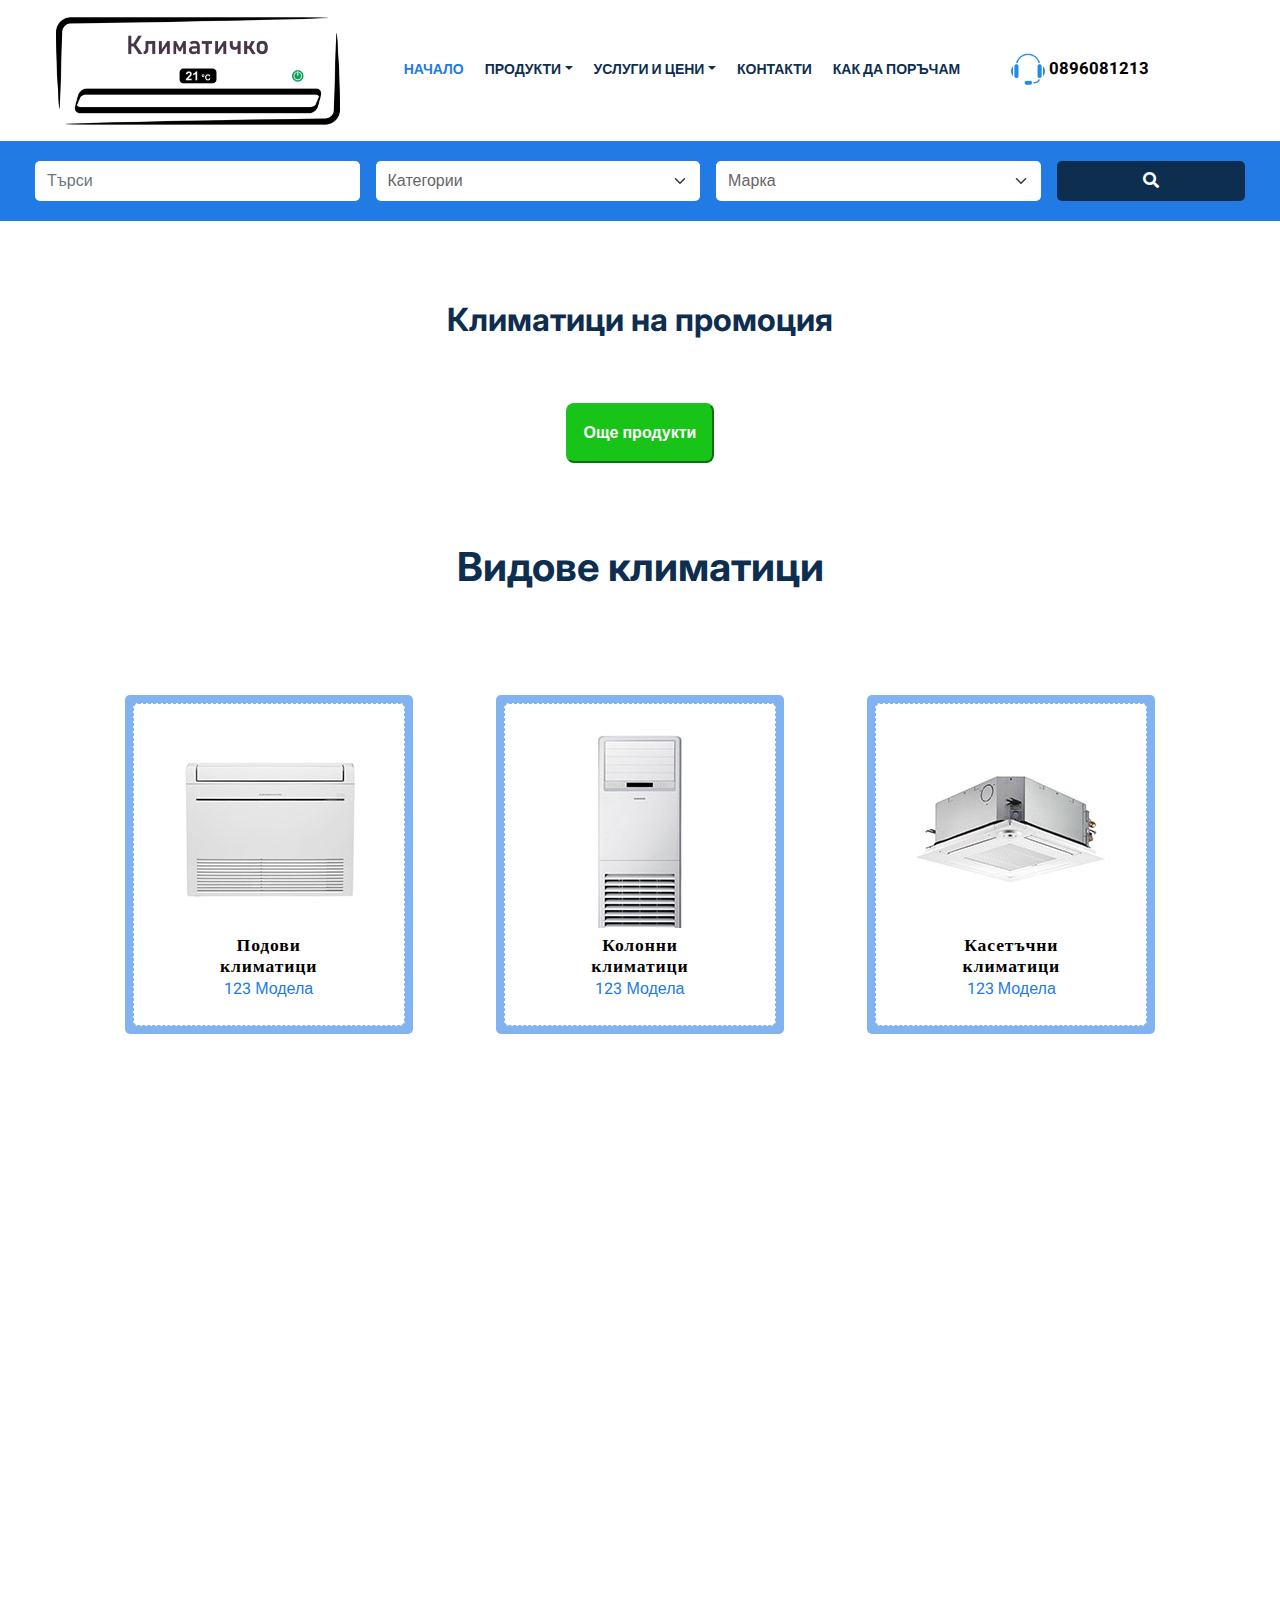
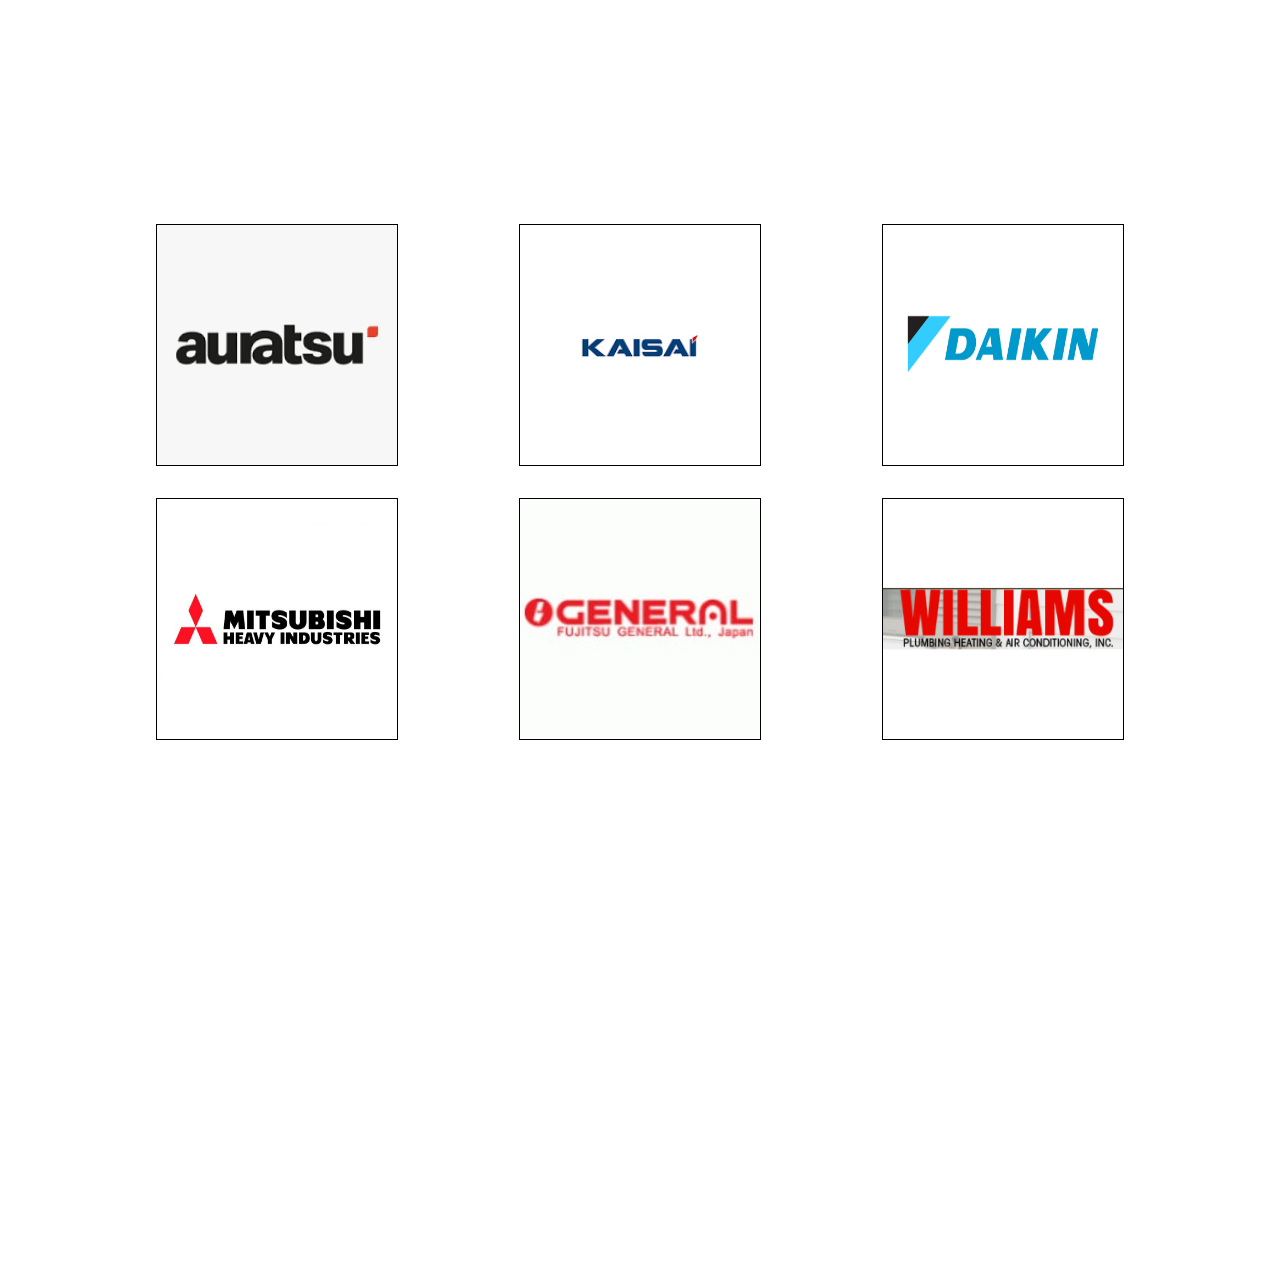
==== index.html @ 43300833 "added new footer images" ====
<!DOCTYPE html>
<html lang="en">

<head>
    <meta charset="utf-8">
    <title>Климатици Пловдив - Продажба, Монтаж, Профилактика | Klimatichko</title>
    <meta content="width=device-width, initial-scale=1" name="viewport">
    <meta name="keywords"
        content="климатици, климатици Пловдив, монтаж на климатици, почистване на климатици, ремонт на климатици, Klimatichko, air conditioners Plovdiv, AC installation, AC cleaning, AC repair, climate solutions">
    <meta name="description"
        content="Климатици Пловдив от Klimatichko - продажба, монтаж, почистване и ремонт на климатици в Пловдив и региона. Предлагаме качествени решения за климатизация.">
    <meta name="author" content="Klimatichko">
    <!-- Favicon -->
    <link href="img/favicon.ico" rel="icon">

    <!-- Google Web Fonts -->
    <link rel="preconnect" href="https://fonts.googleapis.com">
    <link rel="preconnect" href="https://fonts.gstatic.com" crossorigin>
    <link href="https://fonts.googleapis.com/css2?family=Heebo:wght@400;500;600&family=Inter:wght@700;800&display=swap"
        rel="stylesheet">

    <!-- Icon Font Stylesheet -->
    <link href="https://cdnjs.cloudflare.com/ajax/libs/font-awesome/5.10.0/css/all.min.css" rel="stylesheet">
    <link href="https://cdn.jsdelivr.net/npm/bootstrap-icons@1.4.1/font/bootstrap-icons.css" rel="stylesheet">

    <!-- Libraries Stylesheet -->
    <link href="lib/animate/animate.min.css" rel="stylesheet">
    <link href="lib/owlcarousel/assets/owl.carousel.min.css" rel="stylesheet">

    <!-- Customized Bootstrap Stylesheet -->
    <link href="css/bootstrap.min.css" rel="stylesheet">

    <!-- Template Stylesheet -->
    <link href="css/style.css" rel="stylesheet">



    <!-- my own stylesheet -->

    <link rel="stylesheet" href="index.css">
    <link rel="stylesheet" href="products/products-section.css">
</head>

<body class="w-100">
    <div class="container-xxl bg-white p-0 w-100">
        <!-- Spinner Start -->
        <div id="spinner"
            class="show bg-white position-fixed translate-middle w-100 vh-100 top-50 start-50 d-flex align-items-center justify-content-center">
            <div class="spinner-border " style="width: 3rem; height: 3rem; color: #227ae5" role="status">
                <span class="sr-only">Loading...</span>
            </div>
        </div>
        <!-- Spinner End -->


        <!-- Navbar Start -->
        <div class="container-fluid nav-bar bg-transparent w-100">
            <nav class="navbar navbar-expand-lg bg-white navbar-light py-0 px-4 w-100">
                <a href="index.html" class="navbar-brand d-flex align-items-center text-center">
                    <div class="icon  me-2">
                        <img class="img-fluid logo-icon" src="img/new/logo.png" alt="Icon">
                    </div>
                </a>
                <div class="button-container">
                    <button type="button" class="navbar-toggler " data-bs-toggle="collapse"
                        data-bs-target="#navbarCollapse">
                        <div class="menu-div">
                            <img src="img/new/more.png" class="three-dots-img" alt="" srcset="">
                            <span class="menu">Меню</span>

                        </div>
                    </button>
                    <div>
                        <a href="tel: 0896081213">
                            <p class="phone-in-menu-p">
                                <span>
                                    <img class="phone-in-menu-small" src="img/new/icons8-headset-50.png" alt=""
                                        srcset="">
                                </span>
                                0896081213
                            </p>
                        </a>
                    </div>
                </div>
                <div class="collapse navbar-collapse" id="navbarCollapse">
                    <div class="navbar-nav ">
                        <a href="index.html" class="nav-item nav-link active">Начало
                        </a>
                        <!-- <a href="products.html" class="nav-item nav-link products-nav">Продукти</a> -->

                        <div class="nav-item dropdown select-menu">
                            <a href="#" class="nav-link dropdown-toggle" data-bs-toggle="dropdown">Продукти</a>
                            <div class="dropdown-menu rounded-0 m-0">
                                <a href="#" id="Стенни климатици" class="dropdown-item category-link">Стенни
                                    климатици</a>
                                <a href="#" id="Подови климатици" class="dropdown-item category-link">Подови
                                    климатици</a>
                                <a href="#" id="Колонни климатици" class="dropdown-item category-link">Колонни
                                    климатици</a>

                                <a href="#" id="Касетъчни климатици" class="dropdown-item category-link">Касетъчни
                                    климатици</a>
                                <a href="#" id="Подово-таванни климатици"
                                    class="dropdown-item category-link">Подово-таванни
                                    климатици</a>
                                <a href="#" id="Конвектори" class="dropdown-item category-link">Конвектори</a>

                                <a href="#" id="Аксесоари за климатици" class="dropdown-item category-link">Аксесоари за
                                    климатици</a>
                            </div>
                        </div>
                        <div class="nav-item dropdown select-menu">
                            <a href="#" class="nav-link dropdown-toggle" data-bs-toggle="dropdown">Услуги и цени</a>
                            <div class="dropdown-menu rounded-0 m-0">
                                <a href="montaje.html" class="dropdown-item">Монтаж и демонтаж</a>
                                <a href="profilactika.html" class="dropdown-item">Профилактика</a>
                                <a href="uslugi.html" class="dropdown-item">Други услуги</a>



                            </div>
                        </div>
                        <a href="contacts.html" class="nav-item nav-link">Контакти</a>
                        <a href="how-to-purchase.html" class="nav-item nav-link">Как да поръчам</a>
                        <p class="menu-invisible">space</p>
                        <p class="menu-invisible1">spacing</p>
                        <p class="menu-invisible2">spacing</p>
                        <p class="menu-invisible3">spacing</p>

                        <a href="tel: 0896081213" class="phone-in-menu">

                            <p class="phone-in-menu">
                                <span>
                                    <img class="phone-in-menu" src="img/new/icons8-headset-50.png" alt="" srcset="">
                                </span>
                                0896081213
                            </p>
                        </a>

                    </div>
                </div>
            </nav>
        </div>
        <!-- Navbar End -->
        <!-- <h1 class="general-h1">Климатици в Пловдив - Продажба, Монтаж, Ремонт и Профилактика</h1>
        <p>Добре дошли в Klimatichko! Ние сме вашият надежден партньор за продажба, монтаж, почистване и ремонт на
            климатици в Пловдив и региона. Предлагаме висококачествени услуги на достъпни цени.</p> -->

        <!-- Search Start -->
        <div class="container-fluid bg-primary search-bar mb-5 wow w-100 fadeIn search-bar-1" data-wow-delay="0.1s"
            style="padding: 20px;">
            <div class="container">
                <div class="row g-2">
                    <div class="col-md-10">
                        <div class="row g-2">
                            <div class="col-md-4">
                                <input type="text" class="form-control search-field border-0 py-3" placeholder="Търси">
                            </div>
                            <div class="col-md-4">
                                <select class="form-select type-ac-options border-0 py-3">
                                    <option selected>Категории</option>
                                    <option value="Стенни климатици">Стенни климатици</option>
                                    <option value="Подови климатици">Подови климатици</option>
                                    <option value="Колонни климатици">Колонни климатици</option>
                                    <option value="Касетъчни климатици">Касетъчни климатици</option>
                                    <option value="Подово-таванни климатици">Подово-таванни климатици</option>
                                    <option value="Конвектори">Конвектори</option>
                                    <option value="Аксесоари за климатици">Аксесоари за климатици</option>
                                </select>
                            </div>
                            <div class="col-md-4">
                                <select class="form-select labels-ac-options  border-0 py-3">
                                    <option selected>Марка</option>
                                    <option value="Auratsu">Auratsu</option>
                                    <option value="Fuji Electric">Fuji Electric</option>
                                    <option value="Fujitsu General">Fujitsu General </option>
                                    <option value="Mitsubishi Electric">Mitsubishi Electric</option>
                                    <option value="Mitsubishi Heavy Industries">Mitsubishi Heavy Industries</option>
                                    <option value="Daikin">Daikin</option>
                                    <option value="Williams">Williams</option>
                                </select>
                            </div>
                        </div>
                    </div>
                    <div class="col-md-2">
                        <button class="btn btn-dark border-0 w-100 py-3 search-button">
                            <i class="fa fa-search"></i> <!-- Това е иконата на лупа от Font Awesome -->
                        </button>
                    </div>
                </div>
            </div>
        </div>
        <!-- Search End -->

        <!-- Search Start test-->
        <div class="search-bar-2" data-wow-delay="0.1s">
            <div class="test-search">
                <div class="fields keyword-div">
                    <input type="text" class="keyword2 form-control search-field border-0 py-3" placeholder="Търси">
                </div>
                <div class="col-md-4 type-field-div">
                    <select class="form-select type-field border-0 py-3">
                        <option selected>Категории</option>
                        <option value="Стенни климатици">Стенни климатици</option>
                        <option value="Подови климатици">Подови климатици</option>
                        <option value="Колонни климатици">Колонни климатици</option>
                        <option value="Касетъчни климатици">Касетъчни климатици</option>
                        <option value="Подово-таванни климатици">Подово-таванни климатици</option>
                        <option value="Конвектори">Конвектори</option>
                        <option value="Аксесоари за климатици">Аксесоари за климатици</option>
                    </select>
                </div>
                <div class="fields label-div">
                    <select class="form-select labels-ac-options label-field border-0 py-3">
                        <option selected>Марка</option>
                        <option value="Auratsu">Auratsu</option>
                        <option value="Fuji Electric">Fuji Electric</option>
                        <option value="Fujitsu General">Fujitsu General </option>
                        <option value="Mitsubishi Electric">Mitsubishi Electric</option>
                        <option value="Mitsubishi Heavy Industries">Mitsubishi Heavy Industries</option>
                        <option value="Daikin">Daikin</option>
                        <option value="Williams">Williams</option>
                    </select>
                </div>
                <div class="col-md-2">
                    <button class="btn btn-dark border-0 w-100 py-3 search-button">
                        <i class="fa fa-search"></i> <!-- Това е иконата на лупа от Font Awesome -->
                    </button>
                </div>
            </div>
        </div>
        <!-- Search End -->

        <!-- Dinamic products -->
        <section id="dynamic-section"></section>



        <!-- Category Start -->
        <div class="container-xxl py-5 category-section" id="category-section">
            <div class="container">
                <div class="text-center mx-auto mb-5 wow fadeInUp" data-wow-delay="0.1s" style="max-width: 600px;">
                    <h1 class="mb-3 h1-models">Видове климатици</h1>

                </div>
                <div class="row g-4  ac-categories-div">
                    <!-- <div class="col-sm-6 wow fadeInUp inventor-ac ac-categories " data-wow-delay="0.01s">
                        <a class="cat-item d-block bg-light text-center rounded p-3 "
                            href="inventor-ac/inventor-acs.html#products-section">
                            <div class="rounded p-4 ">
                                <div class="icon img-models">
                                    <img class="img-fluid img-models" src="img/new/models/inverter-ac-200x200.jpg"
                                        alt="Icon">
                                </div>
                                <h6 class="title-ac-models">Инверторни</h6>
                                <h6 class="title-ac-models">климатици</h6>
                                <span>123 Модела</span>
                            </div>
                        </a>
                    </div> -->

                    <div class="floorAc col-sm-6 wow fadeInUp ac-categories" id="floorAc" onclick="typeSearch()"
                        data-wow-delay="0.05s">
                        <a class="floorAc cat-item d-block bg-light text-center rounded p-3" href="#">
                            <div class="floorAc rounded p-4">
                                <div class="floorAc icon  img-models">
                                    <img class="floorAc img-fluid img-models"
                                        src="img/new/models/floor-standing-ac-200x200.jpg" alt="Icon">
                                </div>
                                <h6 class="floorAc title-ac-models"> Подови
                                </h6>
                                <h6 class="floorAc title-ac-models"> климатици
                                </h6>
                                <span class="floorAc">123 Модела</span>

                            </div>
                        </a>
                    </div>
                    <div class="columnsAc col-sm-6 wow fadeInUp ac-categories" onclick="typeSearch()"
                        data-wow-delay="0.07s">
                        <a class="columnsAc cat-item d-block bg-light text-center rounded p-3" href="#">
                            <div class="columnsAc rounded p-4">
                                <div class="columnsAc icon  img-models">
                                    <img class="columnsAc img-fluid img-models"
                                        src="img/new/models/column-ac-200x200.jpg" alt="Icon">
                                </div>
                                <h6 class="columnsAc title-ac-models"> Колонни
                                </h6>
                                <h6 class="columnsAc title-ac-models"> климатици
                                </h6>
                                <span class="columnsAc">123 Модела</span>

                            </div>
                        </a>
                    </div>
                    <div class="cassetteAc col-sm-6 wow fadeInUp ac-categories" onclick="typeSearch()"
                        data-wow-delay="0.01s">
                        <a class="cassetteAc cat-item d-block bg-light text-center rounded p-3" href="#">
                            <div class="cassetteAc rounded p-4">
                                <div class="cassetteAc icon img-models">
                                    <img class="cassetteAc img-fluid img-models"
                                        src="img/new/models/cassette-ac-200x200.jpg" alt="Icon">
                                </div>
                                <h6 class="cassetteAc title-ac-models"> Касетъчни
                                </h6>
                                <h6 class="cassetteAc title-ac-models"> климатици
                                </h6>
                                <span class="cassetteAc">123 Модела</span>

                            </div>
                        </a>
                    </div>
                    <div class="floorSealingAc col-sm-6 wow fadeInUp ac-categories" onclick="typeSearch()"
                        data-wow-delay="0.03s">
                        <a class="floorSealingAc cat-item d-block bg-light text-center rounded p-3" href="#">
                            <div class="floorSealingAc rounded p-4">
                                <div class="floorSealingAc icon  img-models">
                                    <img class="floorSealingAc img-fluid img-models"
                                        src="img/new/models/ceiling-ac-200x200.jpg" alt="Icon">
                                </div>
                                <h6 class="floorSealingAc title-ac-models"> Подово-таванни климатици
                                </h6>
                                <span class="floorSealingAc">123 Модела</span>

                            </div>
                        </a>
                    </div>
                    <div class="convectorAc col-sm-6 wow fadeInUp ac-categories convector-div" onclick="typeSearch()"
                        data-wow-delay="0.05s">
                        <a class="convectorAc cat-item d-block bg-light text-center rounded p-3" href="#">
                            <div class="convectorAc rounded convector p-4">
                                <div class="convectorAc icon img-models convector">
                                    <img class="convectorAc img-fluid img-models" src="img/new/models/convector.jfif"
                                        alt="Icon">
                                </div>
                                <h6 class="convectorAc title-ac-models "> Конвектори
                                </h6>
                                <span class="convectorAc convector-span">123 Модела</span>
                                <p class="convectorAc invisible ">none</p>
                            </div>
                        </a>
                    </div>

                </div>
            </div>
        </div>
        <!-- Category End -->


        <!-- labels Start -->
        <div class="container-xxl py-5 label-section" id="model-section">
            <div class="container">
                <div class="text-center mx-auto mb-5 wow fadeInUp" data-wow-delay="0.01s" style="max-width: 600px;">
                    <h1 class="mb-3 h1-labels">Нашите партньори:</h1>
                </div>
                <div class="row g-4 labels">
                    <!-- test  -->
                    <div class="labels-img-div">
                        <a href="">

                            <div class="  mb-3">
                                <img class="img-fluid labels-img" src="img/new/labels/auratsu.png" alt="Icon">
                            </div>
                        </a>
                        <a href="">

                            <div class="  mb-3">
                                <img class="img-fluid labels-img" src="img/new/labels/kaisai.jfif" alt="Icon">
                            </div>
                        </a>
                        <a href="">
                            <div class="  mb-3">
                                <img class="img-fluid labels-img" src="img/new/labels/daikin-d.png" alt="Icon">
                            </div>
                        </a>

                        <a href="">
                            <div class="  mb-3">
                                <img class="img-fluid labels-img" src="img/new/labels/mitsubishi.png" alt="Icon">
                            </div>
                        </a>
                        <a href="">
                            <div class="  mb-3">
                                <img class="img-fluid labels-img" src="img/new/labels/fujitsu.jfif" alt="Icon">
                            </div>
                        </a>

                        <a href="">
                            <div class="  mb-3">
                                <img class="img-fluid labels-img" src="img/new/labels/williams.png" alt="Icon">
                            </div>
                        </a>

                    </div>





                </div>
            </div>
        </div>
        <!-- labels End -->





        <!-- Footer Start -->
        <div class="container-fluid bg-dark text-white-50 footer pt-5 w-100 mt-5 wow">
            <div class="container py-5">
                <div class="row g-5">
                    <div class="col-lg-3 col-md-6">
                        <h5 class="text-white mb-4">Свържете се с нас</h5>
                        <p class="mb-2"><i class="fa fa-map-marker-alt me-3"></i>Град Пловдив и областта</p>
                        <p class="mb-2"><i class="fa fa-phone-alt me-3"></i><a href="tel: 0896081213">0896081213</a></p>
                        <p class="mb-2"><i class="fa fa-envelope me-3"></i>klimatichko@abv.bg</p>
                        <div class="d-flex pt-2">

                        </div>
                    </div>
                    <div class="col-lg-3 col-md-6">
                        <h5 class="text-white mb-4">Линкове</h5>
                        <a class="btn btn-link text-white-50" href="#">Начало</a>
                        <a class="btn btn-link text-white-50" href="products.html">Продукти</a>
                        <a class="btn btn-link text-white-50" href="contacts.html">Контакти</a>
                        <a class="btn btn-link text-white-50" href="">Правила и Условия</a>
                        <a class="btn btn-link text-white-50" href="">Защита на данните</a>
                    </div>
                    <div class="col-lg-3 col-md-6">

                        <div class="footer-menu">
                            <a href="https://www.facebook.com/klimatichko" target="_blank" class="btn-small">
                                <img src="img/new/small-black/icons8-facebook-50.png" alt="" srcset=""> Facebook
                            </a>

                            <a href="https://www.instagram.com/klimatichko/" target="_blank" class="btn-small">

                                <img src="img/new/small-black/icons8-instagram-50.png" alt="" srcset=""> Instagram
                            </a>

                            <a href="https://www.tiktok.com/@klimatichko?is_from_webapp=1&sender_device=pc"
                                target="_blank" class="btn-small">
                                <img src="img//new//small-black/icons8-tik-tok-50.png" alt="" srcset=""> Tik Tok
                            </a>

                            <a href="https://www.youtube.com/@klimatichko" target="_blank" class="btn-small"><img
                                    src="img/new/small-black/icons8-youtube-50.png" alt="" srcset=""> Youtube
                            </a>

                            <a href="viber://chat?number=+359896081213" target="_blank" class="btn-small"><img
                                    src="img/new/small-black/icons8-viber-50.png" alt="" srcset=""> Vibar
                            </a>

                        </div>
                    </div>

                    <div class="container">
                        <div class="copyright">
                            <div class="row">
                                <div class="col-md-6 text-center text-md-start mb-3 mb-md-0">
                                    &copy; <a class="border-bottom" href="#">Климатичко</a>, All Right Reserved.

                                    <!-- /*** This template is free as long as you keep the footer author’s credit link/attribution link/backlink. If you'd like to use the template without the footer author’s credit link/attribution link/backlink, you can purchase the Credit Removal License from "https://htmlcodex.com/credit-removal". Thank you for your support. ***/-->
                                    <!-- Designed By <a class="border-bottom" href="https://htmlcodex.com">HTML Codex</a> -->
                                </div>
                                <div class="col-md-6 text-center text-md-end">

                                </div>
                            </div>
                        </div>
                    </div>
                </div>
                <!-- Footer End -->





                <!-- Back to Top -->
                <a href="#" class="btn btn-lg btn-primary btn-lg-square back-to-top"><i class="bi bi-arrow-up"></i></a>
            </div>

            <!-- JavaScript Libraries -->
            <script src="https://code.jquery.com/jquery-3.4.1.min.js"></script>
            <script src="https://cdn.jsdelivr.net/npm/bootstrap@5.0.0/dist/js/bootstrap.bundle.min.js"></script>
            <script src="lib/wow/wow.min.js"></script>
            <script src="lib/easing/easing.min.js"></script>
            <script src="lib/waypoints/waypoints.min.js"></script>
            <script src="lib/owlcarousel/owl.carousel.min.js"></script>
            <script src="my-js/utils/openCategory.js"></script>
            <script async defer crossorigin="anonymous"
                src="https://connect.facebook.net/bg_BG/sdk.js#xfbml=1&version=v22.0"></script>
            <!-- Template Javascript -->
            <script src="js/main.js"></script>
            <script type="module" src="./my-js/dynamic-products.js"></script>
            <script type="module" src="./my-js/pullling-html.js"></script>

</body>

</html>
---- css/style.css ----
/********** Template CSS **********/
:root {
    --blue: #227ae591;
    --primary: #00B98E;
    --secondary: #FF6922;
    --light: #EFFDF5;
    --dark: #0E2E50;
    --blue-new: #227ae5;
}

.back-to-top {
    position: fixed;
    display: none;
    right: 45px;
    bottom: 45px;
    z-index: 99;
}


/*** Spinner ***/
#spinner {
    opacity: 0;
    visibility: hidden;
    transition: opacity .5s ease-out, visibility 0s linear .5s;
    z-index: 99999;
}

#spinner.show {
    transition: opacity .5s ease-out, visibility 0s linear 0s;
    visibility: visible;
    opacity: 1;
}


/*** Button ***/
.btn {
    transition: .5s;
}

.btn.btn-primary,
.btn.btn-secondary {
    color: #FFFFFF;
}

.btn-square {
    width: 38px;
    height: 38px;
}

.btn-sm-square {
    width: 32px;
    height: 32px;
}

.btn-lg-square {
    width: 48px;
    height: 48px;
}

.btn-square,
.btn-sm-square,
.btn-lg-square {
    padding: 0;
    display: flex;
    align-items: center;
    justify-content: center;
    font-weight: normal;
    border-radius: 50px;
}


/*** Navbar ***/
.nav-bar {
    position: relative;
    /* margin-top: 45px; */
    padding: 0 3rem;
    /* transition: .5s; */
    z-index: 9999;
}

/* .nav-bar.sticky-top {
    position: sticky;
    padding: 0;
    z-index: 9999;
} */

.navbar {
    font-size: 3em;
}

/* .navbar .dropdown-toggle::after {
    border: none;
    content: "\f107";
    font-family: "Font Awesome 5 Free";
    font-weight: 900;
    vertical-align: middle;
    margin-left: 5px;
    transition: .5s;
} */

/* .navbar .dropdown-toggle[aria-expanded=true]::after {
    transform: rotate(-180deg);
} */

.navbar-light .navbar-nav .nav-link {
    margin-right: 1.5em;
    padding: 25px 0;
    color: #FFFFFF;
    font-size: 14px;
    text-transform: uppercase;
    outline: none;
}

.navbar-light .navbar-nav .nav-link:hover,
.navbar-light .navbar-nav .nav-link.active {
    color: #227ae5;
}

@media (max-width: 991.98px) {

    .nav-bar {
        margin: 0;
        padding: 0;
    }

    .navbar-light .navbar-nav .nav-link {
        margin-right: 0;
        padding: 10px 0;
    }

    .navbar-light .navbar-nav {
        border-top: 1px solid #EEEEEE;
    }
}

.navbar-light .navbar-brand {
    height: 75px;
}

.navbar-light .navbar-nav .nav-link {
    color: var(--dark);
    font-weight: 600;
}

@media (min-width: 992px) {
    .navbar .nav-item .dropdown-menu {
        display: block;
        top: 100%;
        margin-top: 0;
        transform: rotateX(-75deg);
        transform-origin: 0% 0%;
        opacity: 0;
        visibility: hidden;
        transition: .5s;

    }

    .navbar .nav-item:hover .dropdown-menu {
        transform: rotateX(0deg);
        visibility: visible;
        transition: .5s;
        opacity: 1;
    }
}


/*** Header ***/
@media (min-width: 992px) {
    .header {
        margin-top: -120px;
    }


}

@media (min-width: 1350px) {

    .container,
    .header,
    .footer {
        width: 100%;
        /* max-width: 2100px; */
        /* Or adjust as per your design */
        margin: 0 auto;
        /* Center content */
        padding: 0 15px;
        /* Add some spacing */
    }

}

.header-carousel .owl-nav {
    position: absolute;
    top: 50%;
    left: -25px;
    transform: translateY(-50%);
    display: flex;
    flex-direction: column;
}

.header-carousel .owl-nav .owl-prev,
.header-carousel .owl-nav .owl-next {
    margin: 7px 0;
    width: 50px;
    height: 50px;
    display: flex;
    align-items: center;
    justify-content: center;
    color: #FFFFFF;
    background: var(--primary);
    border-radius: 40px;
    font-size: 20px;
    transition: .5s;
}

.header-carousel .owl-nav .owl-prev:hover,
.header-carousel .owl-nav .owl-next:hover {
    /* background: var(--dark); */
}

@media (max-width: 768px) {
    .header-carousel .owl-nav {
        left: 25px;
    }
}

.breadcrumb-item+.breadcrumb-item::before {
    color: #DDDDDD;
}


/*** Icon ***/
.icon {
    padding: 15px;
    display: inline-flex;
    align-items: center;
    justify-content: center;
    background: #FFFFFF;
    border-radius: 50px;
    border: 1px dashed var(--primary);
}


/*** About ***/

.about-img img {
    position: relative;
    z-index: 2;
}

.about-img::before {
    position: absolute;
    content: "";
    top: 0;
    left: -50%;
    width: 100%;
    height: 100%;
    background: var(--primary);
    transform: skew(20deg);
    z-index: 1;
}



/*** Category ***/
.cat-item div {
    background: #FFFFFF;
    border: 1px dashed var(--blue);
    transition: .5s;
}

.cat-item:hover div {
    background: var(--primary);
    border-color: transparent;
}

.cat-item div * {
    transition: .5s;
}

.cat-item:hover div * {
    color: #FFFFFF !important;
}


/*** Property List ***/
.nav-pills .nav-item .btn {
    color: var(--dark);
}

.nav-pills .nav-item .btn:hover,
.nav-pills .nav-item .btn.active {
    color: #FFFFFF;
}

.property-item {
    box-shadow: 0 0 30px rgba(0, 0, 0, .08);
}

.property-item img {
    transition: .5s;
}

.property-item:hover img {
    transform: scale(1.1);
}

.property-item .border-top {
    border-top: 1px dashed rgba(0, 185, 142, .3) !important;
}

.property-item .border-end {
    border-right: 1px dashed rgba(0, 185, 142, .3) !important;
}


/*** Team ***/
.team-item {
    box-shadow: 0 0 30px rgba(0, 0, 0, .08);
    transition: .5s;
}

.team-item .btn {
    color: var(--primary);
    background: #FFFFFF;
    box-shadow: 0 0 30px rgba(0, 0, 0, .15);
}

.team-item .btn:hover {
    color: #FFFFFF;
    background: var(--primary);
}

.team-item:hover {
    border-color: var(--secondary) !important;
}

.team-item:hover .bg-primary {
    background: var(--secondary) !important;
}

.team-item:hover .bg-primary i {
    color: var(--secondary) !important;
}


/*** Testimonial ***/
.testimonial-carousel {
    padding-left: 1.5rem;
    padding-right: 1.5rem;
}

@media (min-width: 576px) {
    .testimonial-carousel {
        padding-left: 4rem;
        padding-right: 4rem;
    }
}

.testimonial-carousel .testimonial-item .border {
    border: 1px dashed rgba(0, 185, 142, .3) !important;
}

.testimonial-carousel .owl-nav {
    position: absolute;
    width: 100%;
    height: 40px;
    top: calc(50% - 20px);
    left: 0;
    display: flex;
    justify-content: space-between;
    z-index: 1;
}

.testimonial-carousel .owl-nav .owl-prev,
.testimonial-carousel .owl-nav .owl-next {
    position: relative;
    width: 40px;
    height: 40px;
    display: flex;
    align-items: center;
    justify-content: center;
    color: #FFFFFF;
    background: var(--primary);
    border-radius: 40px;
    font-size: 20px;
    transition: .5s;
}

.testimonial-carousel .owl-nav .owl-prev:hover,
.testimonial-carousel .owl-nav .owl-next:hover {
    background: var(--dark);
}


/*** Footer ***/
.footer {
    width: 100%;
}

.footer .btn.btn-social {
    margin-right: 5px;
    width: 35px;
    height: 35px;
    display: flex;
    align-items: center;
    justify-content: center;
    color: var(--light);
    border: 1px solid rgba(255, 255, 255, 0.5);
    border-radius: 35px;
    transition: .3s;
}

.footer .btn.btn-social:hover {
    color: var(--primary);
    border-color: var(--blue);
}

.footer .btn.btn-link {
    display: block;
    margin-bottom: 5px;
    padding: 0;
    text-align: left;
    font-size: 15px;
    font-weight: normal;
    text-transform: capitalize;
    transition: .3s;
}

.footer .btn.btn-link::before {
    position: relative;
    content: "\f105";
    font-family: "Font Awesome 5 Free";
    font-weight: 900;
    margin-right: 10px;
}

.footer .btn.btn-link:hover {
    letter-spacing: 1px;
    box-shadow: none;
}

.footer .form-control {
    border-color: rgba(255, 255, 255, 0.5);
}

.footer .copyright {
    padding: 25px 0;
    font-size: 15px;
    border-top: 1px solid rgba(256, 256, 256, .1);
}

.footer .copyright a {
    color: var(--light);
}

.footer .footer-menu a {
    margin-right: 15px;
    padding-right: 15px;
    border-right: 1px solid rgba(255, 255, 255, .1);
}

.footer .footer-menu a:last-child {
    margin-right: 0;
    padding-right: 0;
    border-right: none;
}

/* my code only */


.container,
.header,
.footer {
    width: 100%;
    max-width: 2200px;
    /* Or adjust as per your design */
    margin: 0 auto;
    /* Center content */
    padding: 0 15px;
    /* Add some spacing */
}
---- index.css ----
@import url("index-media.css");
@import url("products/products-section.css");

* {
    margin: 0;
    padding: 0;
    box-sizing: border-box;
}

html,
body {
    width: 100%;
    height: 100%;
    margin: 0;
    padding: 0;
}

.container {
    max-width: 100%;
    margin: 0 auto;
}



.container-xxl {
    overflow: hidden;
    padding: 0;
}


/* navbar starts here  */
.navbar-nav div.select-menu {
    display: block;
    border: none;
}

.navbar-nav div.select-menu select {
    color: black;
    font-weight: 600;
    display: block;
}

.navbar-nav div.select-menu select option:active {
    color: black;
    border: none;
}

.navbar-nav div.select-menu select.form-select option {
    color: black;
    font-weight: 600;
    display: block;
    font-size: 0.8em;
}

.navbar-toggler {
    display: block;
    margin-top: 2em;
}

.menu-div {
    display: flex;
}

.three-dots-img {
    display: block;
    height: 1.5em;
}

.button-container {
    width: 100%;
    display: flex;
}

.button-container div {
    width: 100%;
    display: flex;
    justify-content: end;
}


.menu {
    display: block;
    width: 3em;
    color: black;
    margin: auto;
}

.phone-in-menu-small {
    height: 1.5em;
}

.phone-in-menu-p {
    text-align: end;
    font-size: 0.35em;
    color: black;
    font-weight: 600;
    display: block;
    margin: 3em 0 0 3em;
    padding-top: 0.3em;
    border-radius: 0.3em;
}

nav.navbar {
    padding-left: 1.5em;
    padding-right: 1.5em;
    margin: auto;
}

.nav-bar {
    margin: 2 0;
    padding: 4em;
}

.logo-icon {
    height: 9em;
    border: none;
    border-radius: none;
}

div.icon {
    border: none;
    border-radius: none;
}

.logo-text {
    font-size: 3em;
}


#navbarCollapse div a {
    padding: auto;
    font-weight: 700;
    display: block;

}

.search-bar-2 {
    display: none;
}

div.test-search {
    padding-top: 20px;
    padding-bottom: 20px;

}

p.phone-in-menu {
    display: block;
    margin: auto;
    font-size: 0.35em;
    padding: 0.3em;
    background-color: white;
    border-radius: 0.2em;
    color: black;


}


.menu-invisible,
.menu-invisible1,
.menu-invisible2,
.menu-invisible3 {
    font-size: 1em;
    display: none;
}


a.phone-in-menu {
    margin: auto 0;
    max-width: 3.5em;
    padding-left: 0;
}



#navbarCollapse div a.phone-in-menu:hover p,
.phone-in-menu-p:hover {
    background-color: #042143;
    color: white;
}


img.phone-in-menu {
    height: 2em;
}


.general-h1 {
    text-align: center;
    border: 2px solid #0E2E50;
    padding: 1em;
}

/* search bar starts here */
.expanded {
    width: 100%;
    /* Makes the input field expand */
    transition: width 0.3s ease;
    /* Smooth animation */
}

.expanded2 {
    width: 30em;
    /* Makes the input field expand */
    transition: width 0.3s ease;
    /* Smooth animation */
}

.contract {
    width: 50%;
}

.search-bar {
    margin-top: 0.1em;
}

/* category section */

.rounded span {
    color: #227ae5;
}

.convector-span {
    display: block;

}

.ac-categories:hover div {
    background-color: #227ae5;

}



.labels div:hover .rounded,
.labels div:hover div.img-models {
    background-color: #227ae5;

}

.convector-div a div {}

.convector p {
    /* padding-bottom: 4.5em; */
    margin-bottom: 0;
}

.title-ac-models {
    display: block;
    margin: auto;
    color: black;
    font-size: 1.2em;
    padding: 0.5em;
    padding-top: 0;
    padding-bottom: 0;

    letter-spacing: 0.05em;
    font-family: 'Times New Roman', Times, serif;
}

div.img-models,
.img-labels {
    border-radius: 0;
    padding-bottom: 0;
}

.label-div {
    padding: 0;
}

.img-labels {
    height: 200px;
}

.icon {
    padding: 0;
    border-radius: 0;
}

.div-ac-models {
    /* background-color: #00b771; */
}

/* classes for JS manipulations  */


.invisible {
    visibility: hidden;
}


/* call section */

.call-section {
    display: block;
    margin: 5em 8em;



}

.call-section-img {
    position: relative;
    height: 25em;
    box-sizing: border-box;

}

.call-section-div {
    font-size: 1em;
    position: relative;
    word-spacing: 0.1em;
    /* Adjust font size as needed */
    color: black;
    background: rgba(255, 255, 255, 0.8);
    /* Optional: Background for better visibility */
    padding: 2px 5px;
    /* Optional: Padding around the text */
    border-radius: 5px;
    /* Optional: Rounded corners */
}

div.call-us-section-right-div {
    display: flex;
}

.call-us-section-right {
    margin-top: 0;
}

.call-buttons-tiktok,
.call-buttons-facebook,
.call-buttons-instagram,
.call-buttons-viber,
.call-buttons-youtube {
    padding: 0.1em;

    display: inline-block;
    margin-right: 0.1em;
    margin-bottom: 0.3em;
    color: white;
}



.call-buttons-tiktok:hover,
.call-buttons-facebook:hover,
.call-buttons-instagram:hover,
.call-buttons-viber:hover,
.call-buttons-youtube:hover {
    background-color: rgba(81, 70, 240, 0.826);
    color: white;


}

.call-buttons-tiktok img,
.call-buttons-facebook img,
.call-buttons-instagram img,
.call-buttons-viber img,
.call-buttons-youtube img {
    height: 4em;
}







.call-section-img {
    padding-bottom: 1em;
}




.call-section-div {
    display: flex;
    margin: 0;
    font-size: 1em;
    font-weight: 700;
    word-spacing: 0.1em;
    color: black;

}



.call-section-div p {
    display: block;
    margin: auto;
}


/* labels section  */

.label-div p {
    margin-bottom: 11px;
}

.label-section {
    display: block;
    margin: 0;
    padding: 5em;
}

div.labels-img-div {
    display: flex;
    flex-wrap: wrap;
}

.labels-img-div a {
    display: block;
    margin: auto;
}

.labels-img-div a div {
    display: block;
    border: solid 1px black;
    margin: 1em;
    padding: 0;
    margin-bottom: 2em;

}


.labels-img {
    height: 15em;
    width: 15em;
    padding: 0;
}

/* .ac-labels {
    margin: 2em;
} */




.category-section {
    width: 100%;
}





/* combine */

.ac-categories-div,
.labels {
    display: flex;
    flex-wrap: wrap;

}

.call-section {
    display: block;
    margin: 5em auto;
    max-width: 1258px;


}


.ac-categories,
.ac-labels {
    display: block;
    margin: auto;
    margin-bottom: 5em;

}

.h1-models,
.h1-labels {
    padding-bottom: 2em;

}


html,
body {
    margin: 0;
    width: 100%;
}






.img-labels {
    border: solid 1px black;
}

.test-search {
    width: 100%;
    display: flex;
    background-color: #227ae5;
    padding: 0.5em;
}

.test-search .fields {
    padding-right: 0.4em;
}


.display-none {
    display: none;
}


.type-field-div {
    margin-right: 0.4em;
}

.btn-small {
    display: block;
    margin: auto;
}

.btn-small img {

    border-radius: 0.4em;
    height: 2em;
    margin: 0.15em auto;
    background-color: #0e2e50;
}

.btn-small img:hover {
    background-color: black;
}
---- products/products-section.css ----
.display-none {
    display: none;
}

.more-products {
    border-radius: 0.5em;
    display: block;
    text-align: center;
    padding: 1em;
    background-color: #17c417;
    border-color: #17c417;
    color: white;
    margin: auto;
    font-weight: 600;
}

.more-products:hover {
    color: white;
    border: 2px, solid #044a0c;
    background-color: #044a0c;
}

.pagination-container button {
    margin: 3px;
    padding: 5px 10px;
    cursor: pointer;
    border-radius: 0.5em;
}

.pagination-container button.active {
    background-color: #007bff;
    color: white;
    font-weight: bold;
}

.pagination-container button:disabled {
    cursor: not-allowed;
    opacity: 0.5;
}

#pagination-controls {
    text-align: center;
}


.normal-price {
    text-align: center;
    color: #227ae5;
}

.discount {
    background-color: rgba(255, 27, 27, 0.906);
}

.call-us-icon {
    height: 1em;
}

.call-us {
    max-width: 30%;
    display: block;
    margin: 0.5em auto;
    text-align: center;
    font-size: 0.8em;
    font-weight: 700;
    color: white;
    background-color: #17c417;
    border: 2px, solid #17c417;

    border-radius: 0.5em;

    padding: 0.2em;
}

.call-us:hover {
    color: white;
    /* border: 2px, solid #227ae5;
    background-color: #227ae5; */
    border: 2px, solid #044a0c;
    background-color: #044a0c;


}

.border-top small {
    color: black;
}

.label-link {
    color: black;
}

.label-link:hover {
    color: #227ae5;
}

.product-list .container-xxl {
    padding: 0;
}

.container-xxl .container-products {
    padding: 1.1em;
}

.div-price {
    padding: 1em;
}

.header-text {
    display: block;
    margin: auto;
    color: #227ae5;
    text-align: center;
    margin-bottom: 2em;
}

.div-price h5.first-price {
    position: relative;
    display: inline-block;
    color: black;
}

.div-price h5.second-price {
    display: inline-block;
    color: red;
    margin-left: 1em;
}

.div-price h5.first-price::after {

    content: "";
    position: absolute;
    left: 0;
    right: 0;
    top: 50%;
    /* Adjust for exact positioning */
    height: 1.5px;
    /* Thickness of the line */
    background: red;
    /* Color of the line */
    transform: translateY(-50%);
    /* Center the line vertically */

}

.div-price a {
    color: black;
    font-weight: 600;
}

.div-price p {
    margin-bottom: 0;
    margin-top: 0.5em;
    font-size: 0.8em;
    color: black;
}

.ac-products {
    margin-bottom: 2em;
    padding: 1em;
}

.h1-promo {
    margin-bottom: 2em;
    display: block;
    text-align: center;

}

.char-h4 {
    text-align: center;
}

.img-ac-products {
    background-color: white;

}

.img-icon {
    height: 2em;
    padding-right: 1em;
}


@media (min-width: 1841px) {
    .container-xxl .container-products {
        padding: 7em;
    }

    .div-price h5.first-price {
        font-size: 1.2em;
        margin-bottom: 0.15em;
    }

    .div-price h5.second-price {
        font-size: 1.3em;
        margin-bottom: 0.15em;
    }

    .normal-price {
        font-size: 1.4em;
    }

    .ac-products {
        display: block;
        max-width: 375px;
        margin: auto;
        margin-bottom: 2em;

    }
}

@media (min-width: 1640px) and (max-width: 1840px) {
    .container-xxl .container-products {
        padding: 5em;
    }

    .div-price h5.first-price {
        font-size: 1em;
        margin-bottom: 0.15em;
    }

    .div-price h5.second-price {
        font-size: 1.1em;
        margin-bottom: 0.15em;
    }

    .normal-price {
        font-size: 1.2em;
    }

    .ac-products {
        display: block;
        max-width: 375px;
        margin: auto;
        margin-bottom: 2em;

    }
}




@media (min-width: 1400px) and (max-width: 1639px) {
    .container-xxl .container-products {
        padding: 4em;
    }

    .div-price h5.first-price {
        font-size: 0.9em;
        margin-bottom: 0.15em;
    }

    .div-price h5.second-price {
        font-size: 1em;
        margin-bottom: 0.15em;
    }

    .normal-price {
        font-size: 1.1em;
    }

    .ac-products {
        display: block;
        max-width: 360px;
        margin: auto;
        margin-bottom: 2em;

    }
}


@media (min-width: 1201px) and (max-width: 1400px) {
    .container-xxl .container-products {
        padding: 2em;
    }

    .div-price h6 {
        font-size: 1em;
    }

    .div-price h5.first-price {
        font-size: 0.9em;
        margin-bottom: 0.15em;
    }

    .div-price h5.second-price {
        font-size: 1em;
        margin-bottom: 0.15em;
    }

    .normal-price {
        font-size: 1.1em;
    }

    .ac-products {
        display: block;
        max-width: 350px;
        margin: auto;
        margin-bottom: 2em;

    }
}

@media (min-width: 999px) and (max-width: 1200px) {
    .container-xxl .container-products {
        padding: 2em;
    }

    .discount {
        font-size: 0.9em;
    }

    .div-price h6 {
        font-size: 0.8em;
    }

    .div-price h5.first-price {
        font-size: 0.8em;
        margin-bottom: 0.15em;
    }

    .div-price h5.second-price {
        font-size: 0.9em;
        margin-bottom: 0.15em;
    }

    .normal-price {
        font-size: 1em;
    }

    .ac-products {
        display: block;
        max-width: 320px;
        margin: auto;
        margin-bottom: 2em;

    }

    .call-us {
        max-width: 40%;
    }
}


@media (min-width:801px) and (max-width: 998px) {
    .call-us {
        max-width: 40%;
    }

    .discount {
        font-size: 0.8em;
    }

    .div-price h5.first-price {
        font-size: 0.8em;
        margin-bottom: 0.15em;
    }

    .div-price h5.second-price {
        font-size: 0.9em;
        margin-bottom: 0.15em;
    }

    .normal-price {
        font-size: 1em;
    }

    .ac-products {
        display: block;
        max-width: 280px;
        margin: auto;
        margin-bottom: 2em;

    }
}

@media (min-width: 631px) and (max-width: 800px) {
    .call-us {
        max-width: 40%;
    }

    .discount {
        font-size: 0.75em;
    }

    .div-price h5.first-price {
        font-size: 0.8em;
        margin-bottom: 0.15em;
    }

    .div-price h5.second-price {
        font-size: 0.9em;
        margin-bottom: 0.15em;
    }

    .normal-price {
        font-size: 1em;
    }

    .ac-products {
        display: block;
        max-width: 300px;
        margin: auto;
        margin-bottom: 2em;

    }
}

@media (min-width: 518px) and (max-width: 630px) {
    .call-us {
        max-width: 45%;
    }

    .discount {
        font-size: 0.7em;
    }

    .div-price h5.first-price {
        font-size: 0.7em;
        margin-bottom: 0.15em;
    }

    .div-price h5.second-price {
        font-size: 0.8em;
        margin-bottom: 0.15em;
    }

    .normal-price {
        font-size: 0.9em;
    }

    .container-xxl .container-products {
        padding: 1.3em;
    }

    .border-top small {
        font-size: 0.8em;
    }

    .div-price {
        padding-top: 0.5em;
        padding-left: 1em;
        padding-right: 1em;
    }

    .div-price h5 {
        font-size: 1em;
        margin-bottom: 0.2em;
    }

    .div-price a {
        font-size: 0.9em;
    }

    .ac-products {
        max-width: 220px;
        margin: auto;
        margin-bottom: 2em;

    }


}

@media (min-width: 453px) and (max-width: 518px) {
    .container-xxl .container-products {
        padding: 1.2em;
    }

    .discount {
        font-size: 0.65em;
    }

    .call-us {
        max-width: 45%;
    }

    .call-us-icon {
        height: 1em;
    }

    .div-price {
        padding-top: 0.3em;
        padding-left: 0.5em;
        padding-right: 0.5em;
    }

    .div-price h5.first-price {
        font-size: 0.7em;
        margin-bottom: 0.15em;
    }

    .div-price h5.second-price {
        font-size: 0.8em;
        margin-bottom: 0.15em;
    }

    .normal-price {
        font-size: 0.9em;
    }

    .div-price a {
        font-size: 0.8em;
    }

    .ac-products {
        max-width: 220px;
        margin: auto;
        margin-bottom: 2em;

    }


}

@media (min-width: 361px) and (max-width: 452px) {
    .product-list .container-xxl {
        padding: 0.5em;
    }

    .pagination-container button {
        margin: 2px;
        padding: 2px 4px;
        cursor: pointer;
        border-radius: 0.5em;
    }

    #pagination-controls {
        text-align: center;
        font-size: 0.7em;
    }

    .discount {
        font-size: 0.6em;
    }

    .call-us-icon {
        height: 1.7em;
    }

    .div-price h5.first-price {
        font-size: 0.6em;
        margin-bottom: 0.15em;
    }

    .div-price h5.second-price {
        font-size: 0.7em;
        margin-bottom: 0.15em;
    }

    .normal-price {
        font-size: 0.8em;
    }

    .call-us {
        max-width: 50%;
    }

    .border-top small {
        font-size: 0.6em;
        font-weight: 500;
    }

    .div-price {
        padding-top: 0.3em;
        padding-left: 0.5em;
        padding-right: 0.5em;
    }

    .div-price h5 {
        font-size: 0.8em;
        margin-bottom: 0.15em;
    }

    .div-price a {
        font-size: 0.7em;
    }

    .ac-products {
        max-width: 170px;
        margin: auto;
        padding: 0;
        margin-bottom: 2em;

    }


}

@media (max-width: 360px) {
    #pagination-controls {
        text-align: center;
        font-size: 0.7em;
    }

    .pagination-container button {
        margin: 2px;
        padding: 2px 4px;
        cursor: pointer;
        border-radius: 0.5em;
    }

    .div-price p {
        margin-bottom: 0;
        margin-top: 0.5em;
        font-size: 0.7em;
        color: black;
    }

    .discount {
        font-size: 0.7em;
    }

    .call-us {
        max-width: 40%;
    }

    .call-us-icon {
        height: 1.6em;
    }

    .div-price {
        padding-top: 0.3em;
        padding-left: 0.5em;
        padding-right: 0.5em;
    }

    .div-price h5 {
        font-size: 0.8em;
        margin-bottom: 0.15em;
    }

    .div-price a {
        font-size: 0.7em;
    }

    .ac-products {
        max-width: 250px;
        margin: auto;
        margin-bottom: 2em;

    }


}
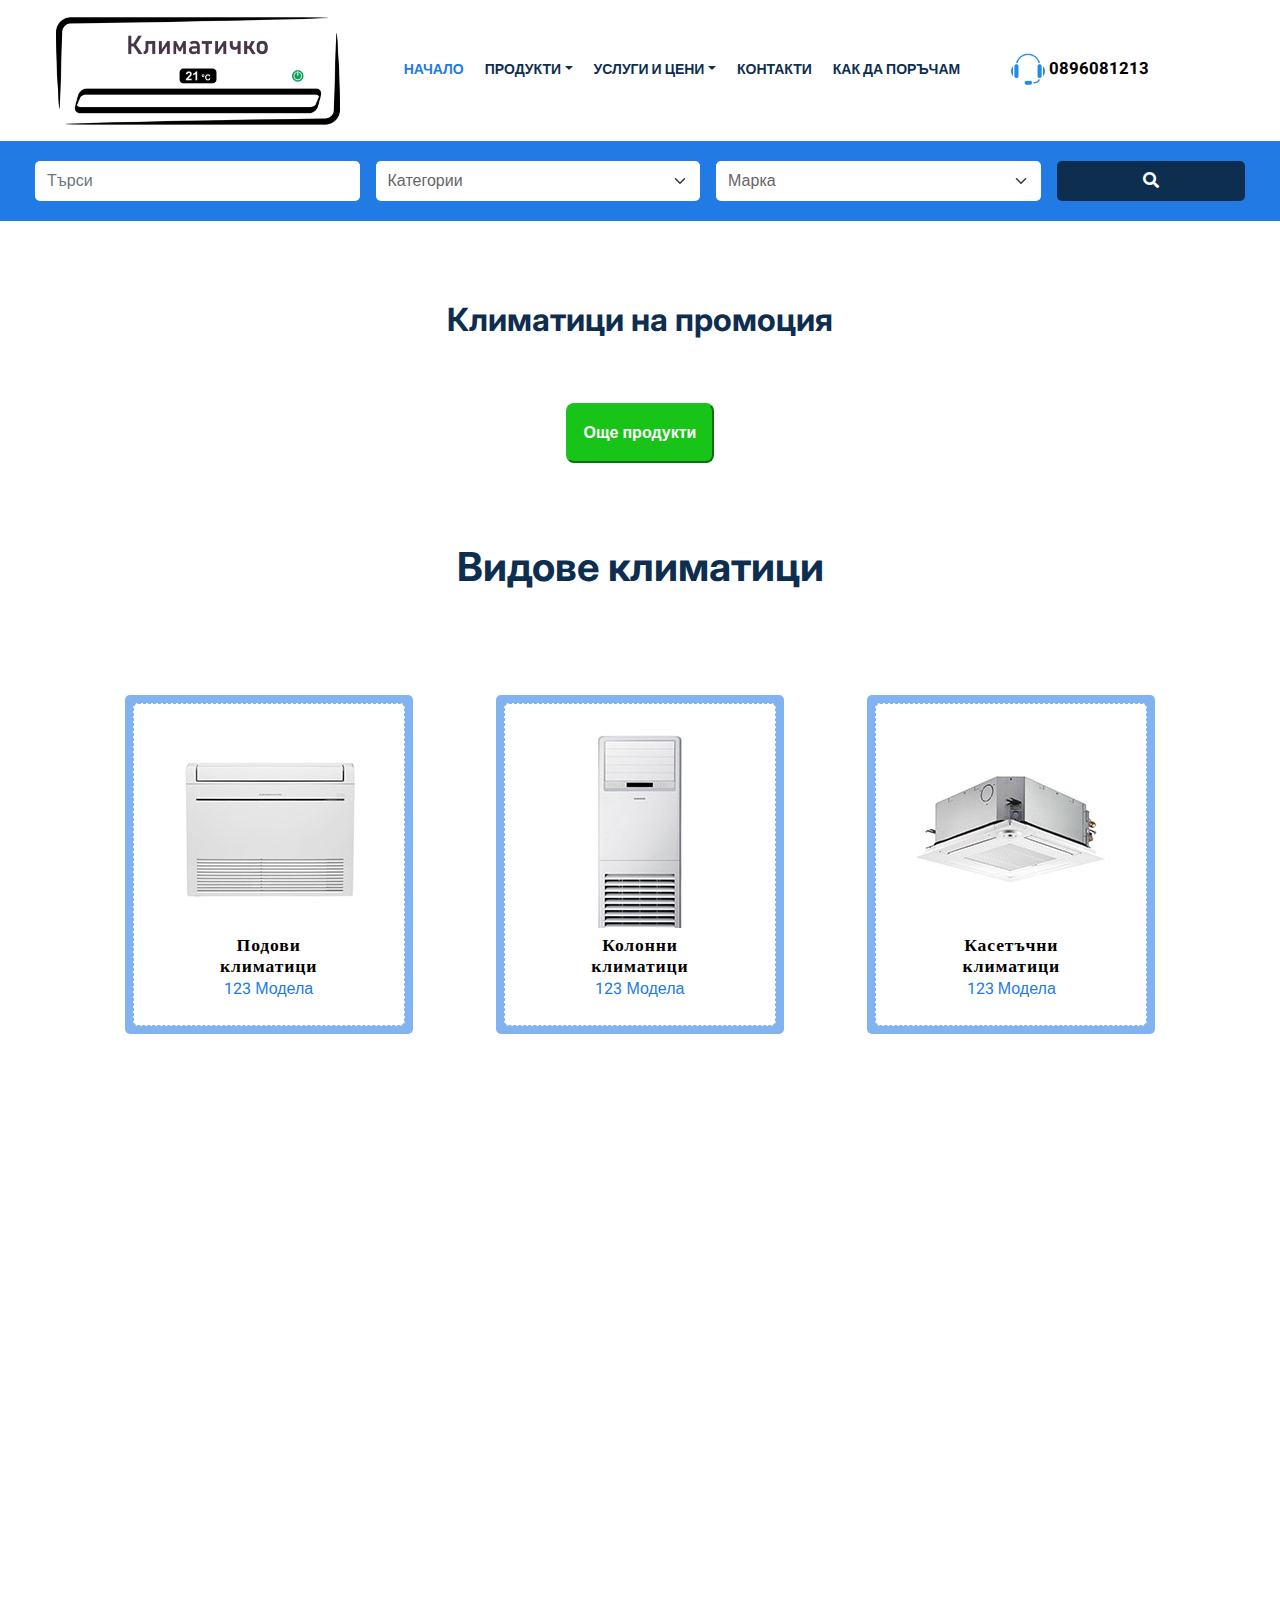
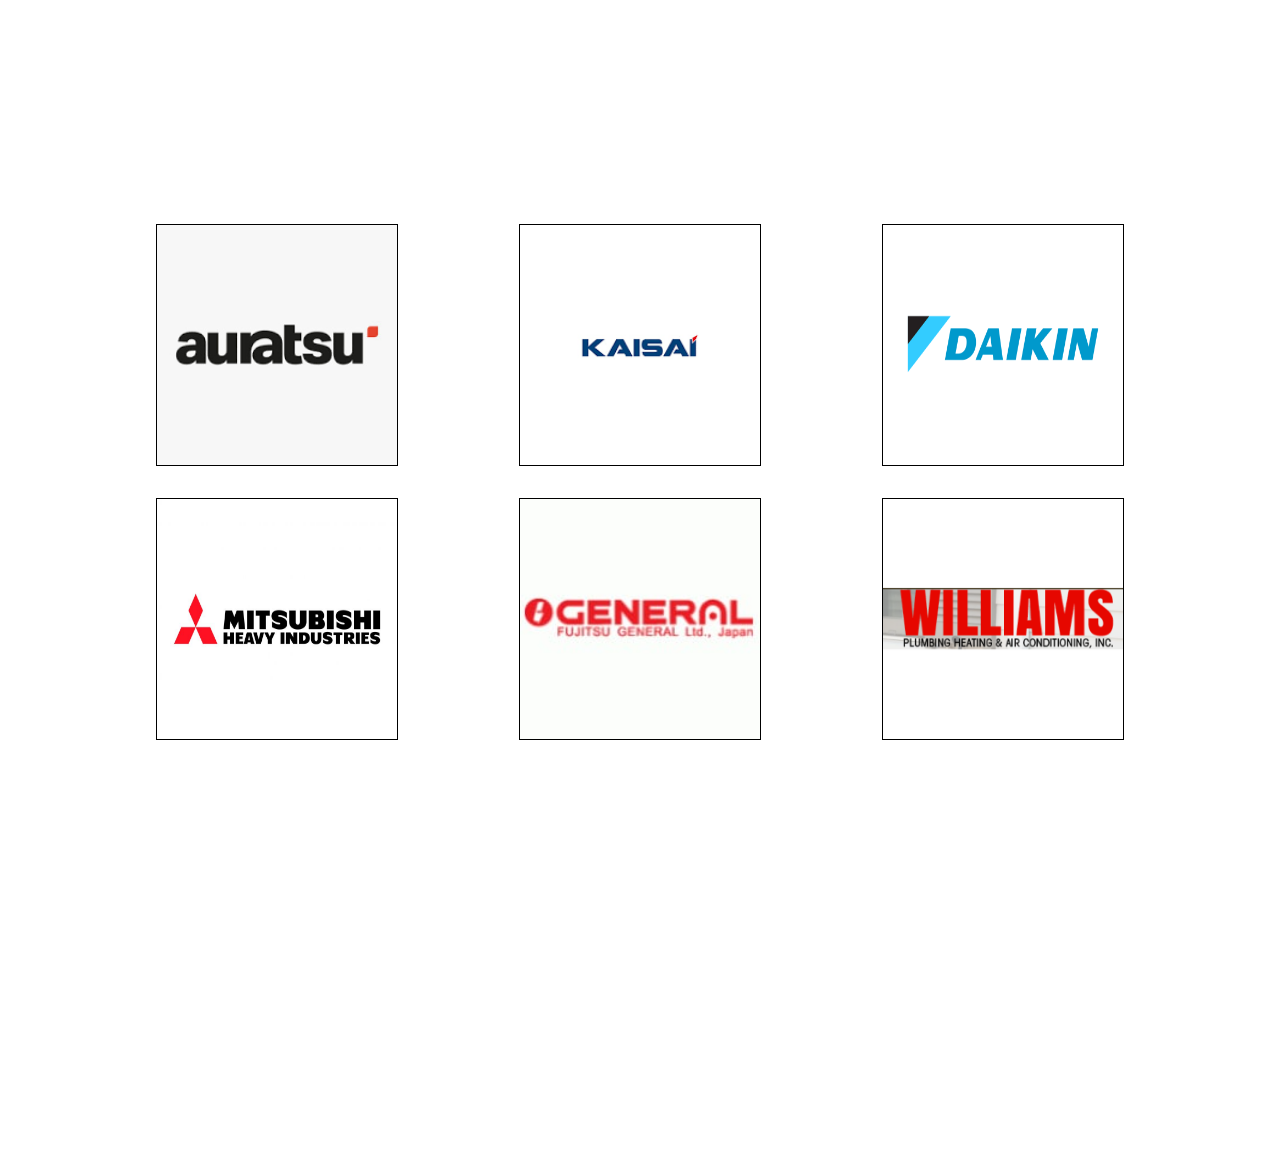
==== commit 290baf62: "updated footer" ====
--- a/index.html
+++ b/index.html
@@ -408,33 +408,34 @@
 
         <!-- Footer Start -->
         <div class="container-fluid bg-dark text-white-50 footer pt-5 w-100 mt-5 wow">
-            <div class="container py-5">
-                <div class="row g-5">
-                    <div class="col-lg-3 col-md-6">
+            <div class="container container-footer py-5">
+                <div class="row g-5 footer-links-div">
+                    <div class="col-lg-3 col-md-6 footer-links">
                         <h5 class="text-white mb-4">Свържете се с нас</h5>
                         <p class="mb-2"><i class="fa fa-map-marker-alt me-3"></i>Град Пловдив и областта</p>
-                        <p class="mb-2"><i class="fa fa-phone-alt me-3"></i><a href="tel: 0896081213">0896081213</a></p>
+                        <p class="mb-2"><i class="fa fa-phone-alt me-3"></i><a class="footer-phone"
+                                href="tel: 0896081213">0896081213</a></p>
                         <p class="mb-2"><i class="fa fa-envelope me-3"></i>klimatichko@abv.bg</p>
                         <div class="d-flex pt-2">
 
                         </div>
                     </div>
-                    <div class="col-lg-3 col-md-6">
-                        <h5 class="text-white mb-4">Линкове</h5>
-                        <a class="btn btn-link text-white-50" href="#">Начало</a>
-                        <a class="btn btn-link text-white-50" href="products.html">Продукти</a>
-                        <a class="btn btn-link text-white-50" href="contacts.html">Контакти</a>
-                        <a class="btn btn-link text-white-50" href="">Правила и Условия</a>
-                        <a class="btn btn-link text-white-50" href="">Защита на данните</a>
-                    </div>
-                    <div class="col-lg-3 col-md-6">
-
-                        <div class="footer-menu">
+                    <div class="col-lg-3 col-md-6 footer-links">
+                        <h5 class="text-white mb-4 ">Линкове</h5>
+                        <a class="btn btn-link text-white-50 footer-links-internal" href="#">Начало</a>
+                        <a class="btn btn-link text-white-50 footer-links-internal" href="products.html">Продукти</a>
+                        <a class="btn btn-link text-white-50 footer-links-internal" href="contacts.html">Контакти</a>
+                        <a class="btn btn-link text-white-50 footer-links-internal" href="">Правила и Условия</a>
+                        <a class="btn btn-link text-white-50 footer-links-internal" href="">Защита на данните</a>
+                    </div>
+                    <div class="col-lg-3 col-md-6 footer-links">
+
+                        <div class="footer-menu ">
                             <a href="https://www.facebook.com/klimatichko" target="_blank" class="btn-small">
                                 <img src="img/new/small-black/icons8-facebook-50.png" alt="" srcset=""> Facebook
                             </a>
 
-                            <a href="https://www.instagram.com/klimatichko/" target="_blank" class="btn-small">
+                            <a href="https://www.instagram.com/klimatichko/" target="_blank" class="btn-small ">
 
                                 <img src="img/new/small-black/icons8-instagram-50.png" alt="" srcset=""> Instagram
                             </a>
@@ -458,15 +459,13 @@
                     <div class="container">
                         <div class="copyright">
                             <div class="row">
-                                <div class="col-md-6 text-center text-md-start mb-3 mb-md-0">
-                                    &copy; <a class="border-bottom" href="#">Климатичко</a>, All Right Reserved.
-
-                                    <!-- /*** This template is free as long as you keep the footer author’s credit link/attribution link/backlink. If you'd like to use the template without the footer author’s credit link/attribution link/backlink, you can purchase the Credit Removal License from "https://htmlcodex.com/credit-removal". Thank you for your support. ***/-->
-                                    <!-- Designed By <a class="border-bottom" href="https://htmlcodex.com">HTML Codex</a> -->
-                                </div>
-                                <div class="col-md-6 text-center text-md-end">
-
-                                </div>
+                                <div class=" text-center text-md-start mb-3 mb-md-0 copy-right">
+                                    &copy; <a class="border-bottom" href="#">Климатичко</a>, All Right
+                                    Reserved.
+
+
+                                </div>
+
                             </div>
                         </div>
                     </div>
--- a/index.css
+++ b/index.css
@@ -529,6 +529,42 @@
     background-color: #0e2e50;
 }
 
-.btn-small img:hover {
-    background-color: black;
+/* .btn-small:hover img {
+    background-color: rgb(35, 35, 35);
+} */
+
+.btn-small:hover {
+    color: white;
+}
+
+.back-to-top {
+    background-color: #227ae5;
+    border: #227ae5;
+}
+
+.footer-links-div {
+    display: flex;
+}
+
+.footer-links {
+    display: block;
+    margin: auto;
+}
+
+.footer-phone:hover,
+.footer-links a:hover {
+    color: white;
+    /* cursor: pointer; */
+}
+
+.container-footer {
+    padding-bottom: 0 !important
+}
+
+.copy-right {
+    text-align: center !important
+}
+
+.footer-links-internal:hover {
+    color: white !important
 }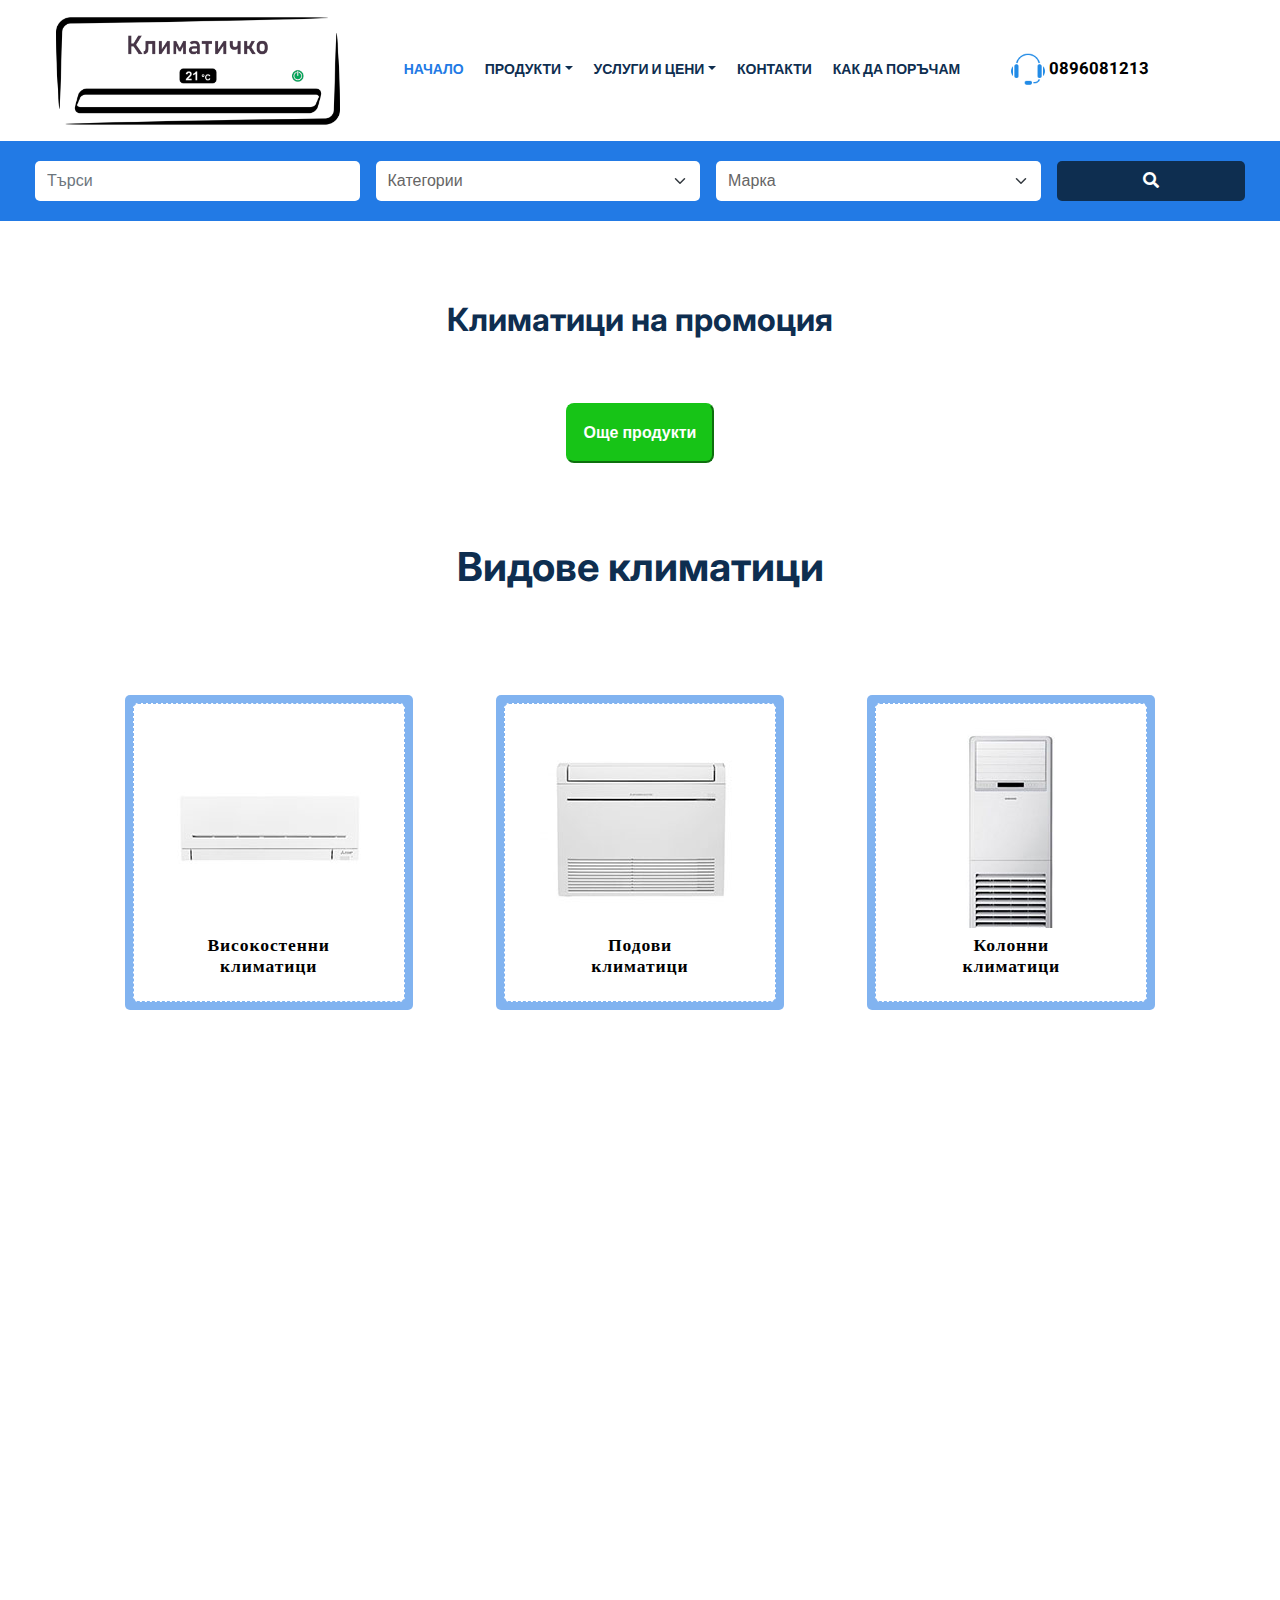
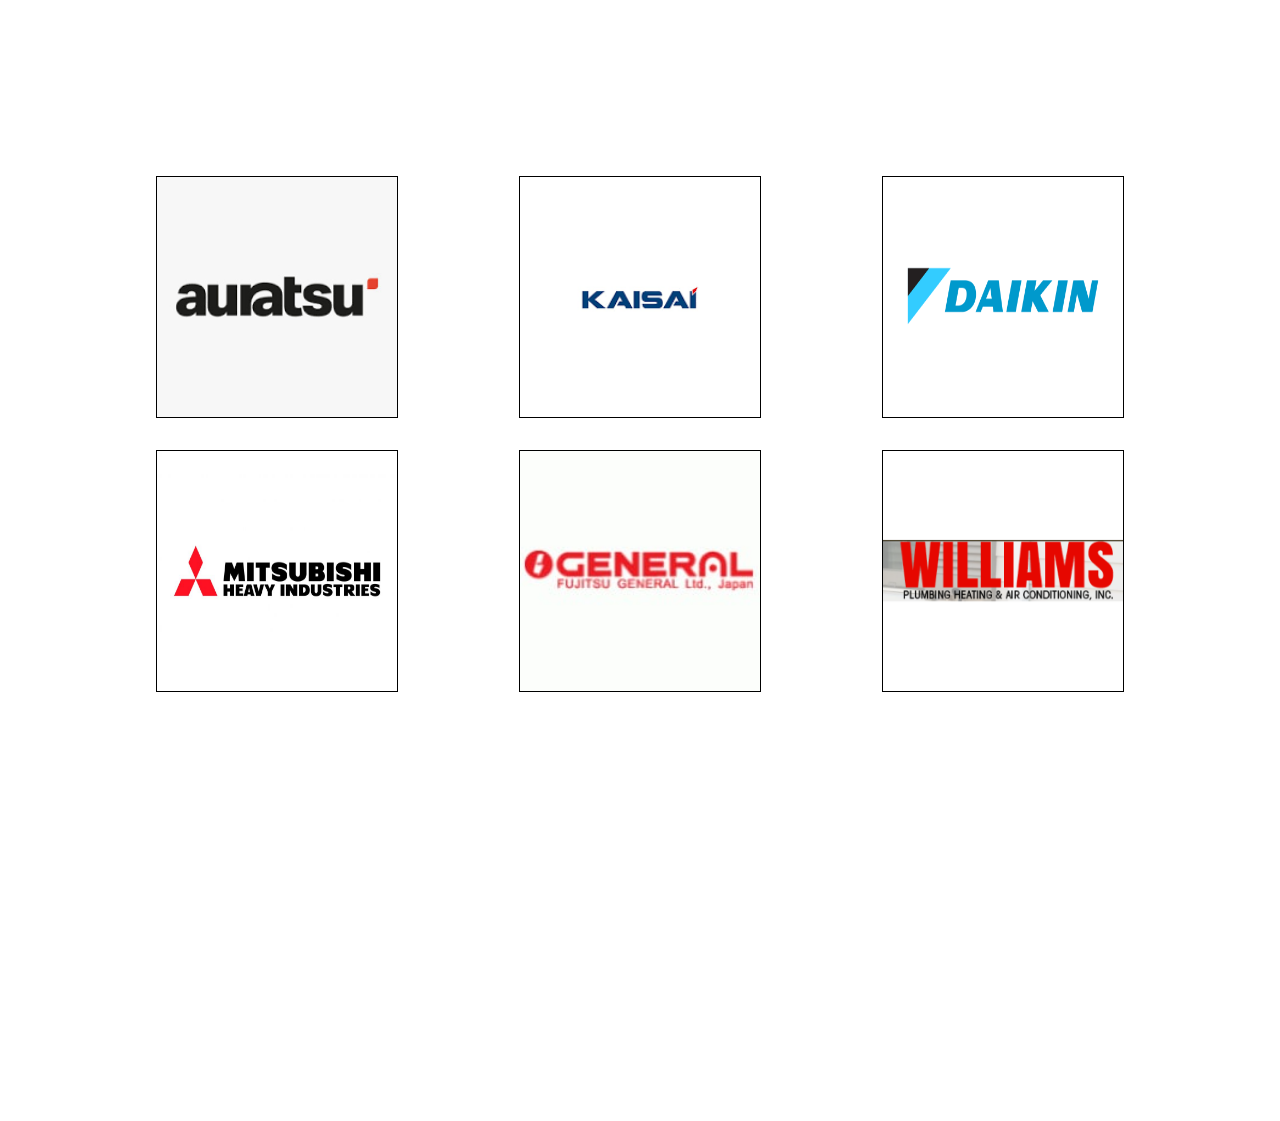
==== commit 628c2288: "Update index.html" ====
--- a/index.html
+++ b/index.html
@@ -91,7 +91,7 @@
                         <div class="nav-item dropdown select-menu">
                             <a href="#" class="nav-link dropdown-toggle" data-bs-toggle="dropdown">Продукти</a>
                             <div class="dropdown-menu rounded-0 m-0">
-                                <a href="#" id="Стенни климатици" class="dropdown-item category-link">Стенни
+                                <a href="#" id="Високостенни климатици" class="dropdown-item category-link">Високостенни
                                     климатици</a>
                                 <a href="#" id="Подови климатици" class="dropdown-item category-link">Подови
                                     климатици</a>
@@ -159,7 +159,7 @@
                             <div class="col-md-4">
                                 <select class="form-select type-ac-options border-0 py-3">
                                     <option selected>Категории</option>
-                                    <option value="Стенни климатици">Стенни климатици</option>
+                                    <option value="Високостенни климатици">Високостенни климатици</option>
                                     <option value="Подови климатици">Подови климатици</option>
                                     <option value="Колонни климатици">Колонни климатици</option>
                                     <option value="Касетъчни климатици">Касетъчни климатици</option>
@@ -172,12 +172,13 @@
                                 <select class="form-select labels-ac-options  border-0 py-3">
                                     <option selected>Марка</option>
                                     <option value="Auratsu">Auratsu</option>
-                                    <option value="Fuji Electric">Fuji Electric</option>
+                                    <!-- <option value="Fuji Electric">Fuji Electric</option> -->
                                     <option value="Fujitsu General">Fujitsu General </option>
+                                    <option value="Kaisai">Kaisai</option>
                                     <option value="Mitsubishi Electric">Mitsubishi Electric</option>
                                     <option value="Mitsubishi Heavy Industries">Mitsubishi Heavy Industries</option>
                                     <option value="Daikin">Daikin</option>
-                                    <option value="Williams">Williams</option>
+                                    <!-- <option value="Williams">Williams</option> -->
                                 </select>
                             </div>
                         </div>
@@ -201,7 +202,7 @@
                 <div class="col-md-4 type-field-div">
                     <select class="form-select type-field border-0 py-3">
                         <option selected>Категории</option>
-                        <option value="Стенни климатици">Стенни климатици</option>
+                        <option value="Високостенни климатици">Високостенни климатици</option>
                         <option value="Подови климатици">Подови климатици</option>
                         <option value="Колонни климатици">Колонни климатици</option>
                         <option value="Касетъчни климатици">Касетъчни климатици</option>
@@ -214,12 +215,13 @@
                     <select class="form-select labels-ac-options label-field border-0 py-3">
                         <option selected>Марка</option>
                         <option value="Auratsu">Auratsu</option>
-                        <option value="Fuji Electric">Fuji Electric</option>
+                        <!-- <option value="Fuji Electric">Fuji Electric</option> -->
                         <option value="Fujitsu General">Fujitsu General </option>
+                        <option value="Kaisai">Kaisai</option>
                         <option value="Mitsubishi Electric">Mitsubishi Electric</option>
                         <option value="Mitsubishi Heavy Industries">Mitsubishi Heavy Industries</option>
                         <option value="Daikin">Daikin</option>
-                        <option value="Williams">Williams</option>
+                        <!-- <option value="Williams">Williams</option> -->
                     </select>
                 </div>
                 <div class="col-md-2">
@@ -244,7 +246,7 @@
 
                 </div>
                 <div class="row g-4  ac-categories-div">
-                    <!-- <div class="col-sm-6 wow fadeInUp inventor-ac ac-categories " data-wow-delay="0.01s">
+                    <div class="col-sm-6 wow fadeInUp inventor-ac ac-categories " data-wow-delay="0.01s">
                         <a class="cat-item d-block bg-light text-center rounded p-3 "
                             href="inventor-ac/inventor-acs.html#products-section">
                             <div class="rounded p-4 ">
@@ -252,12 +254,11 @@
                                     <img class="img-fluid img-models" src="img/new/models/inverter-ac-200x200.jpg"
                                         alt="Icon">
                                 </div>
-                                <h6 class="title-ac-models">Инверторни</h6>
+                                <h6 class="title-ac-models">Високостенни</h6>
                                 <h6 class="title-ac-models">климатици</h6>
-                                <span>123 Модела</span>
-                            </div>
-                        </a>
-                    </div> -->
+                            </div>
+                        </a>
+                    </div>
 
                     <div class="floorAc col-sm-6 wow fadeInUp ac-categories" id="floorAc" onclick="typeSearch()"
                         data-wow-delay="0.05s">
@@ -271,7 +272,6 @@
                                 </h6>
                                 <h6 class="floorAc title-ac-models"> климатици
                                 </h6>
-                                <span class="floorAc">123 Модела</span>
 
                             </div>
                         </a>
@@ -288,7 +288,6 @@
                                 </h6>
                                 <h6 class="columnsAc title-ac-models"> климатици
                                 </h6>
-                                <span class="columnsAc">123 Модела</span>
 
                             </div>
                         </a>
@@ -305,7 +304,6 @@
                                 </h6>
                                 <h6 class="cassetteAc title-ac-models"> климатици
                                 </h6>
-                                <span class="cassetteAc">123 Модела</span>
 
                             </div>
                         </a>
@@ -320,7 +318,6 @@
                                 </div>
                                 <h6 class="floorSealingAc title-ac-models"> Подово-таванни климатици
                                 </h6>
-                                <span class="floorSealingAc">123 Модела</span>
 
                             </div>
                         </a>
@@ -335,7 +332,6 @@
                                 </div>
                                 <h6 class="convectorAc title-ac-models "> Конвектори
                                 </h6>
-                                <span class="convectorAc convector-span">123 Модела</span>
                                 <p class="convectorAc invisible ">none</p>
                             </div>
                         </a>
@@ -450,7 +446,7 @@
                             </a>
 
                             <a href="viber://chat?number=+359896081213" target="_blank" class="btn-small"><img
-                                    src="img/new/small-black/icons8-viber-50.png" alt="" srcset=""> Vibar
+                                    src="img/new/small-black/icons8-viber-50.png" alt="" srcset=""> Viber
                             </a>
 
                         </div>
@@ -488,6 +484,7 @@
             <script src="lib/waypoints/waypoints.min.js"></script>
             <script src="lib/owlcarousel/owl.carousel.min.js"></script>
             <script src="my-js/utils/openCategory.js"></script>
+            <script src="my-js/utils/history.js"></script>
             <script async defer crossorigin="anonymous"
                 src="https://connect.facebook.net/bg_BG/sdk.js#xfbml=1&version=v22.0"></script>
             <!-- Template Javascript -->
--- a/index.css
+++ b/index.css
@@ -321,48 +321,6 @@
     /* Optional: Rounded corners */
 }
 
-div.call-us-section-right-div {
-    display: flex;
-}
-
-.call-us-section-right {
-    margin-top: 0;
-}
-
-.call-buttons-tiktok,
-.call-buttons-facebook,
-.call-buttons-instagram,
-.call-buttons-viber,
-.call-buttons-youtube {
-    padding: 0.1em;
-
-    display: inline-block;
-    margin-right: 0.1em;
-    margin-bottom: 0.3em;
-    color: white;
-}
-
-
-
-.call-buttons-tiktok:hover,
-.call-buttons-facebook:hover,
-.call-buttons-instagram:hover,
-.call-buttons-viber:hover,
-.call-buttons-youtube:hover {
-    background-color: rgba(81, 70, 240, 0.826);
-    color: white;
-
-
-}
-
-.call-buttons-tiktok img,
-.call-buttons-facebook img,
-.call-buttons-instagram img,
-.call-buttons-viber img,
-.call-buttons-youtube img {
-    height: 4em;
-}
-
 
 
 
@@ -376,7 +334,7 @@
 
 
 
-.call-section-div {
+/* .call-section-div {
     display: flex;
     margin: 0;
     font-size: 1em;
@@ -391,7 +349,7 @@
 .call-section-div p {
     display: block;
     margin: auto;
-}
+} */
 
 
 /* labels section  */
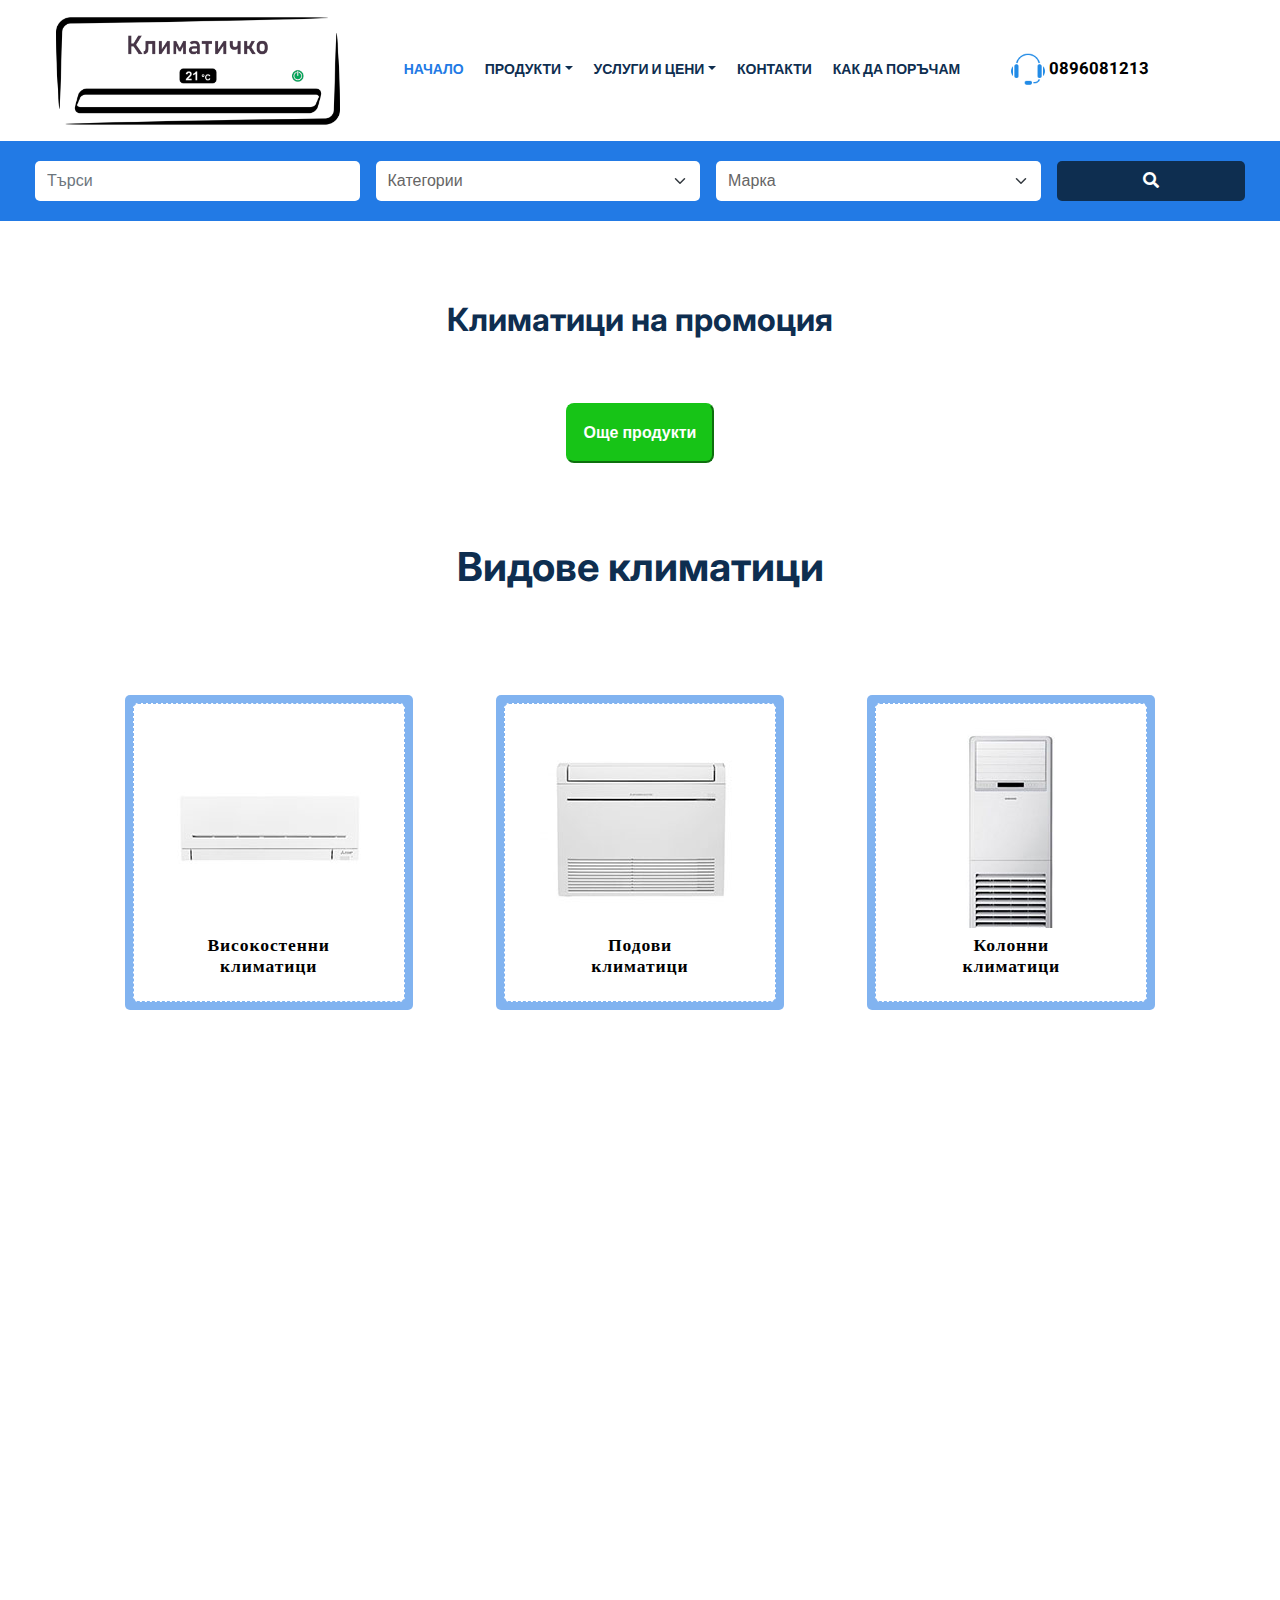
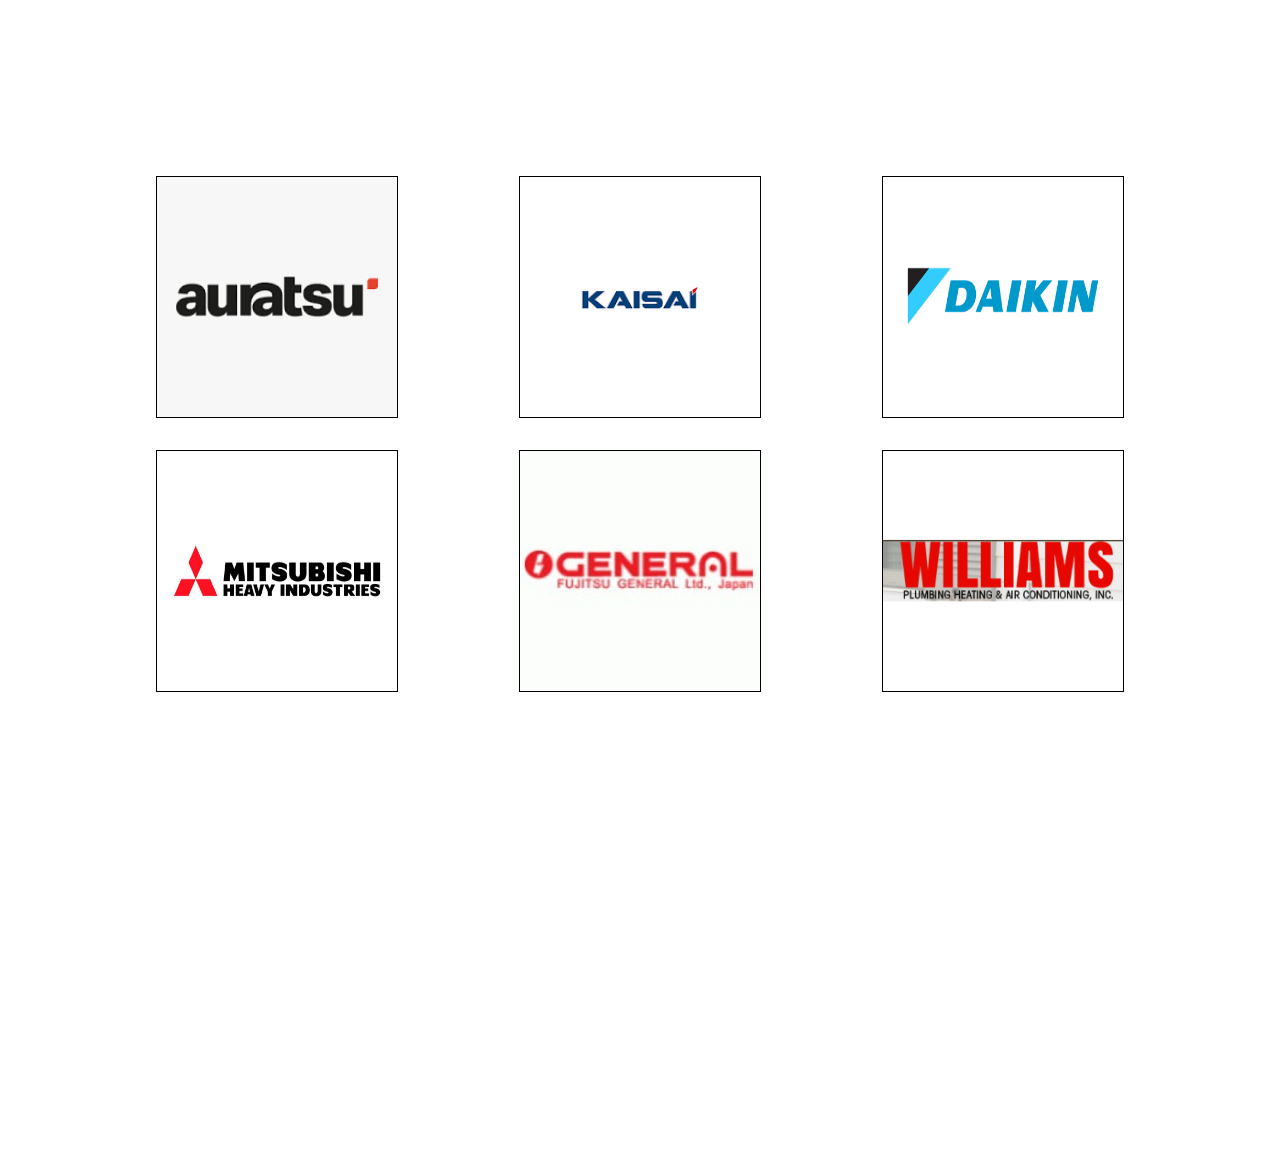
==== commit a5c60527: "update footer" ====
--- a/index.html
+++ b/index.html
@@ -401,13 +401,12 @@
 
 
 
-
         <!-- Footer Start -->
         <div class="container-fluid bg-dark text-white-50 footer pt-5 w-100 mt-5 wow">
             <div class="container container-footer py-5">
                 <div class="row g-5 footer-links-div">
                     <div class="col-lg-3 col-md-6 footer-links">
-                        <h5 class="text-white mb-4">Свържете се с нас</h5>
+                        <h5 class="text-white mb-4">Свържете се с нас:</h5>
                         <p class="mb-2"><i class="fa fa-map-marker-alt me-3"></i>Град Пловдив и областта</p>
                         <p class="mb-2"><i class="fa fa-phone-alt me-3"></i><a class="footer-phone"
                                 href="tel: 0896081213">0896081213</a></p>
@@ -416,8 +415,9 @@
 
                         </div>
                     </div>
-                    <div class="col-lg-3 col-md-6 footer-links">
-                        <h5 class="text-white mb-4 ">Линкове</h5>
+                    <div class="col-lg-3 col-md-6 footer-links footer-links-middle">
+                        <h5 class="text-white mb-4 ">Линкове:</h5>
+
                         <a class="btn btn-link text-white-50 footer-links-internal" href="#">Начало</a>
                         <a class="btn btn-link text-white-50 footer-links-internal" href="products.html">Продукти</a>
                         <a class="btn btn-link text-white-50 footer-links-internal" href="contacts.html">Контакти</a>
@@ -427,6 +427,7 @@
                     <div class="col-lg-3 col-md-6 footer-links">
 
                         <div class="footer-menu ">
+                            <h5 class="text-white mb-4 ">Социални мрежи:</h5>
                             <a href="https://www.facebook.com/klimatichko" target="_blank" class="btn-small">
                                 <img src="img/new/small-black/icons8-facebook-50.png" alt="" srcset=""> Facebook
                             </a>
@@ -467,9 +468,6 @@
                     </div>
                 </div>
                 <!-- Footer End -->
-
-
-
 
 
                 <!-- Back to Top -->
@@ -491,6 +489,7 @@
             <script src="js/main.js"></script>
             <script type="module" src="./my-js/dynamic-products.js"></script>
             <script type="module" src="./my-js/pullling-html.js"></script>
+            <script src="./my-js/utils/resetPages.js"></script>
 
 </body>
 
--- a/index.css
+++ b/index.css
@@ -507,7 +507,13 @@
 .footer-links {
     display: block;
     margin: auto;
-}
+    margin-top: 0;
+}
+
+.footer-links-middle {
+    margin-bottom: 0.8em;
+}
+
 
 .footer-phone:hover,
 .footer-links a:hover {
